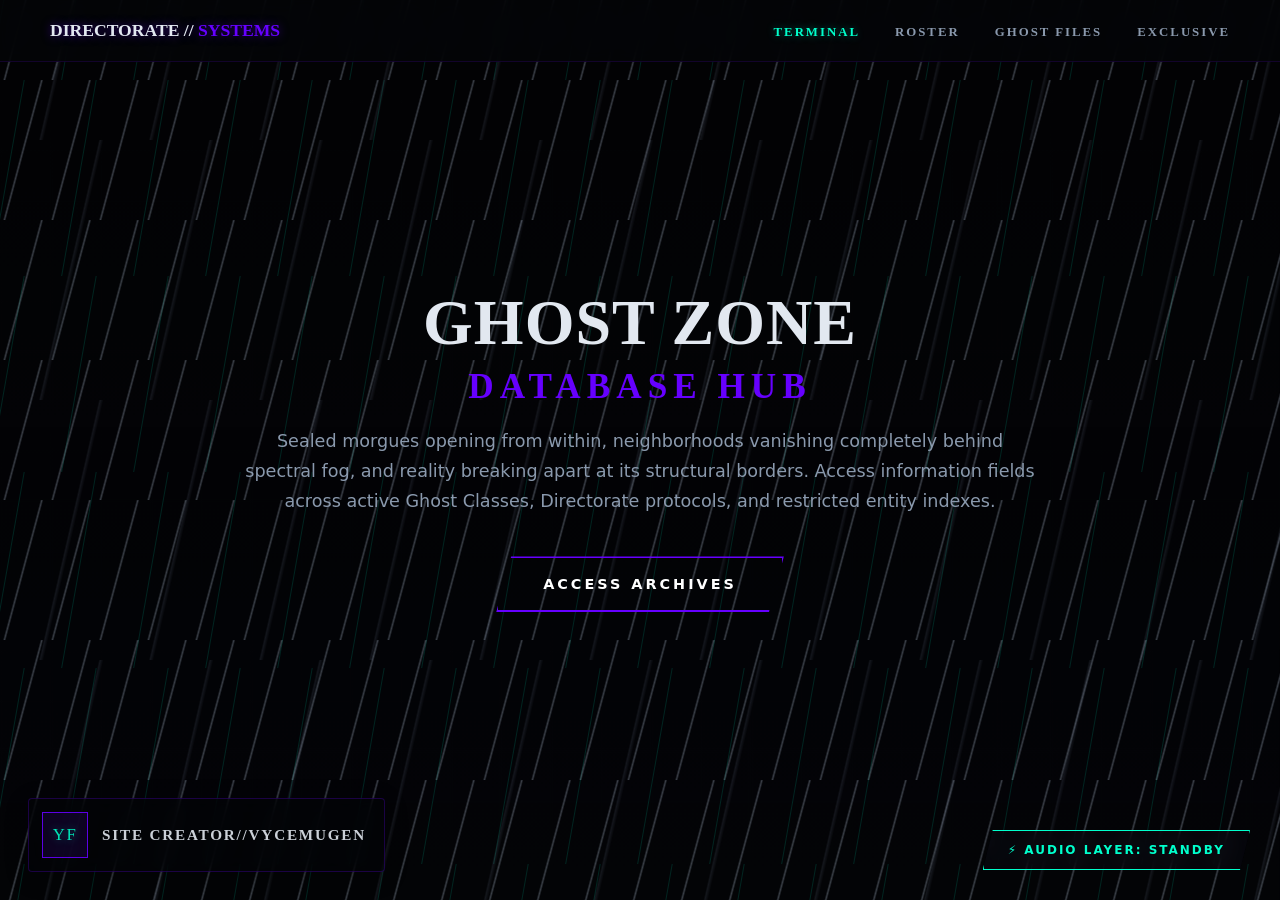
==== index.html @ 3993fb7e "Add files via upload" ====
<!DOCTYPE html>
<html lang="en">
<head>
    <meta charset="UTF-8">
    <meta name="viewport" content="width=device-width, initial-scale=1.0">
    <title>The Last Lantern Archives</title>
    <link rel="stylesheet" href="css/style.css?v=20260905-creator-watermark-large">
    <style>
        /* Navigation fallback: hash links still work if JavaScript is limited. */
        .spa-view:target {
            display: block !important;
        }

        body:has(.spa-view:target) #landing-view.active-view:not(:target) {
            display: none !important;
        }
    </style>
</head>
<body>

    <!-- Persistent Global Navigation Header Bar -->
    <header class="global-header">
        <div class="system-title">DIRECTORATE // <span>SYSTEMS</span></div>
        <nav class="nav-links">
            <a href="#landing-view" class="nav-tab active" data-view="landing-view" aria-controls="landing-view" aria-current="page">TERMINAL</a>
            <a href="#factions-view" class="nav-tab" data-view="factions-view" aria-controls="factions-view">ROSTER</a>
            <a href="#classified-view" class="nav-tab" data-view="classified-view" aria-controls="classified-view">GHOST FILES</a>
            <a href="#exclusive-view" class="nav-tab" data-view="exclusive-view" aria-controls="exclusive-view">EXCLUSIVE</a>
        </nav>
    </header>

    <!-- HTML5 Audio Engine & Custom Toggle Controller Placements -->
    <div class="audio-interface">
        <audio id="ghost-music" src="assets/music/theme.mp3" loop></audio>
        <button type="button" class="horror-audio-btn" id="music-toggle">⚡ AUDIO LAYER: STANDBY</button>
    </div>

    <!-- Persistent creator watermark -->
    <a class="creator-watermark" href="https://ooc.ai/profile/sQa3v6h1UG-GGENI3ZAfXYVlVGC0P-_?profileTab=work" target="_blank" rel="noopener noreferrer" aria-label="Visit the creator's OOC profile">
        <span class="creator-watermark-mark" aria-hidden="true">YF</span>
        <span class="creator-watermark-copy">
            <strong>SITE CREATOR//VYCEMUGEN</strong>
        </span>
    </a>

    <!-- ========================================================= -->
    <!-- SUBPAGE CONTAINER HUB                                     -->
    <!-- ========================================================= -->
    
    <!-- VIEW 1: ATMOSPHERIC RAIN LANDING HUD -->
    <main id="landing-view" class="spa-view active-view">
        <section class="landing-hero">
            
            <!-- Floating Fluid Particle Grid Simulation -->
            <div class="rain-matrix" aria-hidden="true"></div>
            
            <!-- City picture base backplate (image path is defined in css/style.css) -->
            <div class="city-backdrop" aria-hidden="true"></div>

            <!-- Content Presentation Grid Block -->
            <div class="hero-content slide-in-element">
                <h1 class="hero-title">GHOST ZONE<span>DATABASE HUB</span></h1>
                <p class="hero-description">
                    Sealed morgues opening from within, neighborhoods vanishing completely behind spectral fog, and reality breaking apart at its structural borders. Access information fields across active Ghost Classes, Directorate protocols, and restricted entity indexes.
                </p>
                <a href="#factions-view" class="terminal-btn" data-view="factions-view">ACCESS ARCHIVES</a>
            </div>

        </section>
    </main>
 
    <!-- ========================================================= -->
    <!-- VIEW 2: PERSONNEL & FACTIONS DATABASE                     -->
    <!-- ========================================================= -->
    <main id="factions-view" class="spa-view">
        <div class="content-wrapper slide-in-element">
            
            <h2 style="color: var(--accent-yang); margin-bottom: 10px;">DIRECTORATE CODES</h2>
            <p style="color: var(--text-muted); margin-bottom: 40px; font-size: 0.95rem;">
                Review registered alignment files, deployment status, and energy matrices across active fields.
            </p>

            <!-- FACTION SECTION 1: THE LAST LANTERN DIRECTORATE -->
            <div class="faction-accordion">
                <input type="checkbox" id="fac-lantern" class="faction-toggle" checked>
                <label for="fac-lantern" class="faction-trigger">THE LAST LANTERN DIRECTORATE</label>
                <div class="faction-drawer">
                    <div class="drawer-padding">

                        <!-- CHARACTER 1: AURELIA SANARA -->
                        <div class="dossier-dashboard interactive-target">
                            <!-- Left Section -->
                            <div class="panel-left">
                                <h3 class="dossier-name">AURELIA SANARA</h3>
                                <p style="margin-top:-10px; margin-bottom:12px; color:var(--text-muted); font-size:0.85rem; letter-spacing:2px;">アウレリア・サナラ</p>
                                <span class="commander-rank">Peerless Ghost Commander</span>
                                <p style="margin-top:15px; font-size:0.9rem; color:var(--accent-alert);"><strong>Role:</strong> Director, Peerless Commander</p>
                                <p style="margin-top:10px; font-size:0.9rem; color:var(--text-muted);">Composed. Protective. Uncompromising.</p>
                                <p style="margin-top:15px; font-size:0.85rem; font-style:italic; color:var(--text-muted);">"When the last bell rings, the night will finally end."</p>
                            </div>

                            <!-- Center Section -->
                            <div class="panel-center">
                                <div class="dossier-quote">"The last lantern will never fall. Not while I still stand."</div>
                                <img src="assets/characters/Last Lantern Directorate/aurelia.png" alt="Aurelia Sanara" class="commander-img dossier-image" loading="lazy" decoding="async">
                                <div class="bio-specs-grid">
                                    <p><strong>Age:</strong> 32</p>
                                    <p><strong>Height:</strong> 5' 8"</p>
                                    <p><strong>Affiliation:</strong> Last Lantern Directorate</p>
                                    <p><strong>Class:</strong> Peerless Ghost Commander</p>
                                    <p><strong>Role:</strong> Director, Peerless Commander</p>
                                    <p><strong>Ghost Slots:</strong> 2 + 1 Mythic</p>
                                    <p style="grid-column: 1/-1;"><strong>Weapon:</strong> S-Rank Yin Tool &mdash; Dawn Verdict</p>
                                    <p style="grid-column: 1/-1;"><strong>Ghosts:</strong> Saint of the Last Bell &mdash; Peerless Ghost; Ashwing Seraph &mdash; Supreme Ghost.</p>
                                    <p style="grid-column: 1/-1;"><strong>Notes:</strong> Director of the Last Lantern Directorate. She seeks to seal the largest Nether breach permanently. Her decisions are final, her loyalty absolute, and her will unbreakable.</p>
                                </div>
                            </div>

                            <!-- Right Section -->
                            <div class="panel-right">
                                <div class="lore-log-item"><strong>The Eyes</strong>"Eyes that have witnessed countless fallen worlds. Her resolve never wavers."</div>
                                <div class="lore-log-item"><strong>The Emblem</strong>"The emblem of the Last Lantern. A promise of light in the face of darkness."</div>
                                <div class="lore-log-item"><strong>Dawn Verdict</strong>"S-Rank Yin Tool. Spears the veil between life and oblivion."</div>
                                <div class="lore-log-item"><strong>The Last Bell</strong>"Saint of the Last Bell. Peerless Ghost. The final toll of judgment."</div>
                                <div class="lore-log-item"><strong>The Seraph</strong>"Ashwing Seraph. Supreme Ghost. Wings of ash, feathers of fire, messenger of retribution."</div>
                                <div class="lore-log-item"><strong>The Director</strong>"Composed. Protective. Uncompromising. She will seal the night."</div>
                            </div>

                            <!-- Bottom Section -->
                            <div class="panel-bottom">
                                <span class="motto-purple">"Seal the night. Save tomorrow."</span>
                            </div>
                        </div> <!-- End of Aurelia Sanara's Dossier Container -->

                        <!-- CHARACTER 2: KYLO RENN -->
                        <div class="dossier-dashboard interactive-target">
                            <!-- Left Section -->
                            <div class="panel-left">
                                <h3 class="dossier-name">KYLO RENN</h3>
                                <p style="margin-top:-10px; margin-bottom:12px; color:var(--text-muted); font-size:0.85rem; letter-spacing:2px;">カイロ・レン</p>
                                <span class="commander-rank">Supreme Ghost Commander</span>
                                <p style="margin-top:15px; font-size:0.9rem; color:var(--accent-alert);"><strong>Role:</strong> Captain, First Response Division</p>
                                <p style="margin-top:10px; font-size:0.9rem; color:var(--text-muted);">Tactical. Fearless. Fiercely protective.</p>
                                <p style="margin-top:15px; font-size:0.85rem; font-style:italic; color:var(--text-muted);">"We don't wait for help. We are help."</p>
                            </div>

                            <!-- Center Section -->
                            <div class="panel-center">
                                <div class="dossier-quote">"Don't die before I get to borrow your potential."</div>
                                <img src="assets/characters/Last Lantern Directorate/Kylo.png" alt="Kylo Renn" class="commander-img dossier-image" loading="lazy" decoding="async">
                                <div class="bio-specs-grid">
                                    <p><strong>Age:</strong> 26</p>
                                    <p><strong>Height:</strong> 6' 1"</p>
                                    <p><strong>Affiliation:</strong> The Directorate</p>
                                    <p><strong>Class:</strong> Supreme Ghost Commander</p>
                                    <p><strong>Role:</strong> Captain, First Response Division</p>
                                    <p><strong>Ghost Slots:</strong> 2 + 1 Mythic</p>
                                    <p style="grid-column: 1/-1;"><strong>Weapon:</strong> Dual Ghost Blades &mdash; Rennmark</p>
                                    <p style="grid-column: 1/-1;"><strong>Ghosts:</strong> Gravehound Fenrir &mdash; Supreme Ghost; Lantern Wisp &mdash; Mythic Ghost.</p>
                                    <p style="grid-column: 1/-1;"><strong>Notes:</strong> Takes the most dangerous contracts without hesitation. He values team above rank, builds trust through action, and will cover a retreat without a second thought. He expects growth in return.</p>
                                </div>
                            </div>

                            <!-- Right Section -->
                            <div class="panel-right">
                                <div class="lore-log-item"><strong>The Eyes</strong>"Eyes that see what others don't. Always three moves ahead."</div>
                                <div class="lore-log-item"><strong>First Response</strong>"We go in when others can't."</div>
                                <div class="lore-log-item"><strong>Fenrir</strong>"Gravehound Fenrir. A legendary ally, bound by respect, not chains."</div>
                                <div class="lore-log-item"><strong>The Wisp</strong>"Lantern Wisp guides the team through death and darkness and keeps them from getting lost."</div>
                                <div class="lore-log-item"><strong>Rennmark</strong>"Blades for those who threaten his team."</div>
                                <div class="lore-log-item"><strong>The Captain</strong>"Smart mouth. Sharper instincts. Deadly combination."</div>
                            </div>

                            <!-- Bottom Section -->
                            <div class="panel-bottom">
                                <span class="motto-purple">"Fight hard. Protect harder."</span>
                            </div>
                        </div> <!-- End of Kylo Renn's Dossier Container -->

                        <!-- CHARACTER 3: MINAYAMORI ITARI -->
                        <div class="dossier-dashboard interactive-target">
                            <!-- Left Section -->
                            <div class="panel-left">
                                <h3 class="dossier-name">MINAYAMORI ITARI</h3>
                                <p style="margin-top:-10px; margin-bottom:12px; color:var(--text-muted); font-size:0.85rem; letter-spacing:2px;">皆夜守 イタリ</p>
                                <span class="commander-rank">Diamond Ghost Commander</span>
                                <p style="margin-top:15px; font-size:0.9rem; color:var(--accent-alert);"><strong>Role:</strong> Young Prodigy, Strategic Asset</p>
                                <p style="margin-top:10px; font-size:0.9rem; color:var(--text-muted);">Ambitious. Compassionate. Precise.</p>
                                <p style="margin-top:15px; font-size:0.85rem; font-style:italic; color:var(--text-muted);">"She won't lose. But she won't let you die either."</p>
                            </div>

                            <!-- Center Section -->
                            <div class="panel-center">
                                <div class="dossier-quote">"I don't need your recognition. I'll earn it&mdash;then surpass it."</div>
                                <img src="assets/characters/Last Lantern Directorate/Itari.png" alt="Minayamori Itari" class="commander-img dossier-image" loading="lazy" decoding="async">
                                <div class="bio-specs-grid">
                                    <p><strong>Age:</strong> 18</p>
                                    <p><strong>Height:</strong> 5' 5"</p>
                                    <p><strong>Affiliation:</strong> The Directorate</p>
                                    <p><strong>Class:</strong> Diamond Ghost Commander</p>
                                    <p><strong>Role:</strong> Young Prodigy, Strategic Asset</p>
                                    <p><strong>Ghost Slots:</strong> 1</p>
                                    <p><strong>Weapon:</strong> Rapier &mdash; Mirror Edge</p>
                                    <p><strong>Ghost:</strong> Mirror Widow &mdash; Diamond Ghost</p>
                                    <p style="grid-column: 1/-1;"><strong>Notes:</strong> Extremely skilled for her age and naturally gifted in strategy and Ghost command. She sees you as a rival, but will not abandon you when it truly matters.</p>
                                </div>
                            </div>

                            <!-- Right Section -->
                            <div class="panel-right">
                                <div class="lore-log-item"><strong>The Eyes</strong>"Eyes that analyze. Heart that understands."</div>
                                <div class="lore-log-item"><strong>The Insignia</strong>"Directorate insignia. A symbol of her place and promise."</div>
                                <div class="lore-log-item"><strong>The Rank</strong>"Earned, not given. She made them take notice."</div>
                                <div class="lore-log-item"><strong>The Mirror</strong>"The mirror doesn't lie. It shows everything&mdash;including herself."</div>
                                <div class="lore-log-item"><strong>Mirror Edge</strong>"Elegance in every move. Precision in every strike. Victory above all."</div>
                                <div class="lore-log-item"><strong>Mirror Widow</strong>"Reflection that devours. Beauty that doesn't forgive."</div>
                            </div>

                            <!-- Bottom Section -->
                            <div class="panel-bottom">
                                <span class="motto-purple">"Rivals make us stronger."</span>
                            </div>
                        </div> <!-- End of Minayamori Itari's Dossier Container -->

                    </div>
                </div>
            </div>

            <!-- FACTION SECTION 2: THE HOLLOW THRONE -->
            <div class="faction-accordion">
                <input type="checkbox" id="fac-throne" class="faction-toggle">
                <label for="fac-throne" class="faction-trigger">THE HOLLOW THRONE</label>
                <div class="faction-drawer">
                    <div class="drawer-padding">
                        
                        <!-- CHARACTER 1: DOCTOR MIREDA ORRIN -->
                        <div class="dossier-dashboard interactive-target">
                            <!-- Left Section -->
                            <div class="panel-left">
                                <h3 class="dossier-name">DOCTOR MIREDA ORRIN</h3>
                                <span class="commander-rank">Mythic Ghost Commander</span>
                                <p style="margin-top:15px; font-size:0.9rem; color:var(--accent-alert);"><strong>Role:</strong> Director of Experiments</p>
                                <p style="margin-top:10px; font-size:0.9rem; color:var(--text-muted);">Brilliant, Obsessive, Completely without empathy.</p>
                                <div style="margin-top:20px; font-size:0.8rem; color:var(--text-muted); font-style:italic;">
                                    *Sitting at her desk, looking over blueprints and files with surgical tools nearby.*
                                </div>
                            </div>
                            <!-- Center Section -->
                            <div class="panel-center">
                                <div class="dossier-quote">"Souls are flawed by nature. I merely improve the design."</div>
                                <img src="assets/characters/The Hollow Throne/Orrin.png" alt="Doctor Mireda Orrin" class="commander-img dossier-image" loading="lazy" decoding="async">
                                <div class="bio-specs-grid">
                                    <p><strong>Age:</strong> 29</p>
                                    <p><strong>Height:</strong> 5' 7"</p>
                                    <p><strong>Weapon:</strong> Surgical Instruments</p>
                                    <p><strong>Class:</strong> Mythic Ghost Suture Saint</p>
                                    <p style="grid-column: 1/-1;"><strong>Notes:</strong> Experiments on human souls to manufacture additional ghost slots.</p>
                                </div>
                            </div>
                            <!-- Right Section -->
                            <div class="panel-right">
                                <div class="lore-log-item"><strong>The Eyes</strong>"Eyes that dissect and understand everything." (Wire-rimmed glasses detail)</div>
                                <div class="lore-log-item"><strong>The Mind</strong>"Genius hidden behind cold clarity." (High neck constraints, dark hair strands)</div>
                                <div class="lore-log-item"><strong>The Badge</strong>"Authority earned through results, not mercy." (ID: DIRECTOR M. ORRIN)</div>
                                <div class="lore-log-item"><strong>The Hands</strong>"Every cut, every stitch, a step closer to perfection." (Tactical surgical gloves, syringe)</div>
                                <div class="lore-log-item"><strong>The Material</strong>"Human souls are her material. Ghost slots are her creation." (Purple fluid vials)</div>
                            </div>
                            <!-- Bottom Section -->
                            <div class="panel-bottom">
                                <span class="motto-purple">"Perfection has no heart."</span>
                            </div>
                        </div>

                        <!-- CHARACTER 2: MISS BLACKOUT MONDAY -->
                        <div class="dossier-dashboard interactive-target">
                            <!-- Left Section -->
                            <div class="panel-left">
                                <h3 class="dossier-name">MISS BLACKOUT MONDAY</h3>
                                <span class="commander-rank">Supreme Ghost Commander</span>
                                <p style="margin-top:15px; font-size:0.9rem; color:var(--accent-alert);"><strong>Role:</strong> Recruitment & Assassination Leader</p>
                                <p style="margin-top:10px; font-size:0.9rem; color:var(--text-muted);">Elegant, Possessive, Manipulative.</p>
                                <p style="margin-top:15px; font-size:0.85rem; font-style:italic; color:var(--text-muted);">"She doesn't kill talent. She owns it."</p>
                            </div>
                            <!-- Center Section -->
                            <div class="panel-center">
                                <div class="dossier-quote">"I don't destroy stars. I turn them into my constellation."</div>
                                <img src="assets/characters/The Hollow Throne/Monday.png" alt="Miss Blackout Monday" class="commander-img dossier-image" loading="lazy" decoding="async">
                                <div class="bio-specs-grid">
                                    <p><strong>Age:</strong> 27</p>
                                    <p><strong>Height:</strong> 5' 8"</p>
                                    <p><strong>Weapon:</strong> Silk Wire & Poison Needles</p>
                                    <p><strong>Class:</strong> Supreme Ghost Drowned Bride</p>
                                    <p style="grid-column: 1/-1;"><strong>Methods:</strong> She doesn't kill the promising. She breaks them beautifully and builds their loyalty from the pieces.</p>
                                </div>
                            </div>
                            <!-- Right Section -->
                            <div class="panel-right">
                                <div class="lore-log-item"><strong>The Eyes</strong>"Eyes that see potential and weakness alike." (Violet eyes, dark hair crystals)</div>
                                <div class="lore-log-item"><strong>The Voice</strong>"Sweet words coated in silk and daggers." (Lips and jawline focus)</div>
                                <div class="lore-log-item"><strong>The Allure</strong>"Beauty used as a weapon. Loyalty won as a prison." (Detailed dress bodice)</div>
                                <div class="lore-log-item"><strong>The Jewelry</strong>"Chains aren't for restraint. They're for reminders." (Back crystalline chains)</div>
                                <div class="lore-log-item"><strong>The Toxins</strong>"Poison can kill bodies. Devotion can kill freedom." (Gloved hand with tools)</div>
                            </div>
                            <!-- Bottom Section -->
                            <div class="panel-bottom">
                                <span class="motto-purple">"You belong to me now."</span>
                            </div>
                        </div> <!-- End of Miss Blackout Monday's Dossier Container -->

                        <!-- CHARACTER 3: ATARAMUFUJI -->
                        <div class="dossier-dashboard interactive-target">
                            <!-- Left Section -->
                            <div class="panel-left">
                                <h3 class="dossier-name">ATARAMUFUJI</h3>
                                <p style="margin-top:-10px; margin-bottom:12px; color:var(--text-muted); font-size:0.85rem; letter-spacing:2px;">アタラムフジ</p>
                                <span class="commander-rank">Peerless Ghost Commander</span>
                                <p style="margin-top:15px; font-size:0.9rem; color:var(--accent-alert);"><strong>Role:</strong> Founder & Supreme Leader</p>
                                <p style="margin-top:10px; font-size:0.9rem; color:var(--text-muted);">Patient, Charismatic, Merciless.</p>
                                <p style="margin-top:15px; font-size:0.85rem; font-style:italic; color:var(--text-muted);">"I do not lead because I must. I lead because I am beyond needing permission."</p>
                            </div>
                            <!-- Center Section -->
                            <div class="panel-center">
                                <div class="dossier-quote">"Humanity is a flawed draft. I will be the final editor."</div>
                                <img src="assets/characters/The Hollow Throne/Ataramufuji.png" alt="Ataramufuji" class="commander-img dossier-image" loading="lazy" decoding="async">
                                <div class="bio-specs-grid">
                                    <p><strong>Age:</strong> 35</p>
                                    <p><strong>Height:</strong> 6' 2"</p>
                                    <p><strong>Affiliation:</strong> The Hollow Throne</p>
                                    <p><strong>Class:</strong> Peerless Ghost Commander</p>
                                    <p><strong>Role:</strong> Founder and Supreme Leader</p>
                                    <p><strong>Weapon:</strong> Throne Seal &amp; Ghost Scepter</p>
                                    <p style="grid-column: 1/-1;"><strong>Ghosts:</strong> Empty Emperor &mdash; Peerless Ghost; Procession of the Headless &mdash; Supreme Ghost.</p>
                                    <p style="grid-column: 1/-1;"><strong>Notes:</strong> Founder of the Hollow Throne. Builder of an empire where the weak are rewritten or erased. Compassion, in his eyes, only prevents humanity from evolving.</p>
                                </div>
                            </div>
                            <!-- Right Section -->
                            <div class="panel-right">
                                <div class="lore-log-item"><strong>The Gaze</strong>"Eyes that look through illusions and judge reality."</div>
                                <div class="lore-log-item"><strong>The Smile</strong>"A smile that offers hope before taking everything."</div>
                                <div class="lore-log-item"><strong>The Aura</strong>"Power wrapped in culture. Control disguised as philosophy."</div>
                                <div class="lore-log-item"><strong>The Dominion</strong>"The Hollow Throne is not a nation. It is his will made flesh."</div>
                                <div class="lore-log-item"><strong>The Ultimatum</strong>"He offers evolution. Those who refuse become examples."</div>
                            </div>
                            <!-- Bottom Section -->
                            <div class="panel-bottom">
                                <span class="motto-purple">"Evolve. Or be erased."</span>
                            </div>
                        </div> <!-- End of Ataramufuji's Dossier Container -->

                    </div> <!-- End of drawer-padding -->
                </div> <!-- End of faction-drawer -->
            </div> <!-- End of faction-accordion -->

            <!-- FACTION SECTION 3: THE STAR FAMILY -->
            <div class="faction-accordion">
                <input type="checkbox" id="fac-starfamily" class="faction-toggle">
                <label for="fac-starfamily" class="faction-trigger">THE STAR FAMILY</label>
                <div class="faction-drawer">
                    <div class="drawer-padding">

                        <!-- CHARACTER 1: NAJI STAR -->
                        <div class="dossier-dashboard interactive-target">
                            <!-- Left Section -->
                            <div class="panel-left">
                                <h3 class="dossier-name">NAJI STAR</h3>
                                <p style="margin-top:-10px; margin-bottom:12px; color:var(--text-muted); font-size:0.85rem; letter-spacing:2px;">ナジ・スター</p>
                                <span class="commander-rank">Supreme Ghost Master</span>
                                <p style="margin-top:15px; font-size:0.9rem; color:var(--accent-alert);"><strong>Role:</strong> Star Family Head</p>
                                <p style="margin-top:10px; font-size:0.9rem; color:var(--text-muted);">Strategist, Leader, Husband.</p>
                                <p style="margin-top:15px; font-size:0.85rem; font-style:italic; color:var(--text-muted);">"A king who never bends."</p>
                            </div>

                            <!-- Center Section -->
                            <div class="panel-center">
                                <div class="dossier-quote">"I protect what is mine. Everything else is negotiable."</div>
                                <img src="assets/characters/Star Family/Naji.png" alt="Naji Star" class="commander-img dossier-image" loading="lazy" decoding="async">
                                <div class="bio-specs-grid">
                                    <p><strong>Age:</strong> 32</p>
                                    <p><strong>Height:</strong> 6' 2"</p>
                                    <p><strong>Affiliation:</strong> Star Family</p>
                                    <p><strong>Class:</strong> Supreme Ghost Master</p>
                                    <p><strong>Role:</strong> Family Head</p>
                                    <p><strong>Ghost Slots:</strong> 7</p>
                                    <p><strong>Yin Energy:</strong> Extremely High</p>
                                    <p><strong>Weapons:</strong> Custom Pistol &amp; Ceremonial Dagger</p>
                                    <p style="grid-column: 1/-1;"><strong>Notes:</strong> Head of the Star Family and husband of Elmira Star. Loyalty is earned. Betrayal is erased. Power is taken, never given. Those he accepts live in luxury; those he rejects disappear without a trace.</p>
                                </div>
                            </div>

                            <!-- Right Section -->
                            <div class="panel-right">
                                <div class="lore-log-item"><strong>The Eyes</strong>"Sharp eyes that see every move. Nothing escapes him."</div>
                                <div class="lore-log-item"><strong>The Crest</strong>"Gold chain. Family crest. A symbol of blood and authority."</div>
                                <div class="lore-log-item"><strong>The Rings</strong>"Every finger wears wealth. Every movement holds weight."</div>
                                <div class="lore-log-item"><strong>The Pistol</strong>"Custom-built for when words are no longer enough."</div>
                                <div class="lore-log-item"><strong>The Dagger</strong>"Ceremonial steel used in blood oaths and family rituals."</div>
                                <div class="lore-log-item"><strong>The Legacy</strong>"Loyalty. Honor. Legacy. The Star Family endures."</div>
                            </div>

                            <!-- Bottom Section -->
                            <div class="panel-bottom">
                                <span class="motto-purple">"Protect. Provide. Punish. For my Star."</span>
                            </div>
                        </div> <!-- End of Naji Star's Dossier Container -->

                        <!-- CHARACTER 2: ELMIRA STAR -->
                        <div class="dossier-dashboard interactive-target">
                            <!-- Left Section -->
                            <div class="panel-left">
                                <h3 class="dossier-name">ELMIRA STAR</h3>
                                <p style="margin-top:-10px; margin-bottom:12px; color:var(--text-muted); font-size:0.85rem; letter-spacing:2px;">エルミラ・スター</p>
                                <span class="commander-rank">Supreme Peerless King Ghost Commander</span>
                                <p style="margin-top:15px; font-size:0.9rem; color:var(--accent-alert);"><strong>Role:</strong> Independent Supreme Peerless King Ghost Commander</p>
                                <p style="margin-top:10px; font-size:0.9rem; color:var(--text-muted);">Amoral. Sadistic. Dominant. Unpredictable.</p>
                                <p style="margin-top:15px; font-size:0.85rem; font-style:italic; color:var(--text-muted);">"Suffering is the purest form of beauty."</p>
                            </div>

                            <!-- Center Section -->
                            <div class="panel-center">
                                <div class="dossier-quote">"I don't need a reason to destroy. Watching you break is enough."</div>
                                <img src="assets/characters/Star Family/Elmira.png" alt="Elmira Star" class="commander-img dossier-image" loading="lazy" decoding="async">
                                <div class="bio-specs-grid">
                                    <p><strong>Age:</strong> ???</p>
                                    <p><strong>Height:</strong> 5' 7"</p>
                                    <p><strong>Affiliation:</strong> None</p>
                                    <p><strong>Class:</strong> Supreme Peerless King Ghost Commander</p>
                                    <p><strong>Ghost Slots:</strong> 7</p>
                                    <p><strong>Highest Rank:</strong> At least one Peerless King Ghost</p>
                                    <p style="grid-column: 1/-1;"><strong>Notes:</strong> Independent, unbound, and beholden to no faction. Elmira cooperates only when it serves her interests and treats nearly everything as entertainment. The sole person she values is her husband, Naji Star.</p>
                                </div>
                            </div>

                            <!-- Right Section -->
                            <div class="panel-right">
                                <div class="lore-log-item"><strong>The Eyes</strong>"Eyes that enjoy the sound of screams."</div>
                                <div class="lore-log-item"><strong>The Touch</strong>"Her touch is both a blessing and a curse."</div>
                                <div class="lore-log-item"><strong>The Voice</strong>"Sweet words dripping with poison."</div>
                                <div class="lore-log-item"><strong>The Marks</strong>"Tribal marks. Scars she earned with her own hands."</div>
                                <div class="lore-log-item"><strong>The Power</strong>"She answers to no faction. She is a faction."</div>
                                <div class="lore-log-item"><strong>The Star</strong>"Her loyalty has a name. Her love has a name: Naji Star."</div>
                            </div>

                            <!-- Bottom Section -->
                            <div class="panel-bottom">
                                <span class="motto-purple">"Bow. Beg. Break."</span>
                            </div>
                        </div> <!-- End of Elmira Star's Dossier Container -->

                    </div>
                </div>
            </div>

            <!-- FACTION SECTION 4: INDEPENDENT & UNALIGNED -->
            <div class="faction-accordion">
                <input type="checkbox" id="fac-independent" class="faction-toggle">
                <label for="fac-independent" class="faction-trigger">INDEPENDENT COMMANDERS</label>
                <div class="faction-drawer">
                    <div class="drawer-padding">

                        <!-- CHARACTER 1: VYCE -->
                        <div class="dossier-dashboard interactive-target">
                            <!-- Left Section -->
                            <div class="panel-left">
                                <h3 class="dossier-name">VYCE</h3>
                                <span class="commander-rank">Diamond Ghost Commander</span>
                                <p style="margin-top:15px; font-size:0.9rem; color:var(--accent-alert);"><strong>Role:</strong> Independent Operative</p>
                                <p style="margin-top:10px; font-size:0.9rem; color:var(--text-muted);">Reserved. Observant. Neutral Good.</p>
                                <p style="margin-top:15px; font-size:0.85rem; font-style:italic; color:var(--text-muted);">"Unfortunately, things are always dangerous."</p>
                            </div>

                            <!-- Center Section -->
                            <div class="panel-center">
                                <div class="dossier-quote">"Quiet doesn't mean cold. I start joking when things get dangerous."</div>
                                <img src="assets/characters/Independent/Vyce.png" alt="Vyce" class="commander-img dossier-image" loading="lazy" decoding="async">
                                <div class="bio-specs-grid">
                                    <p><strong>Age:</strong> 26</p>
                                    <p><strong>Height:</strong> 6' 7"</p>
                                    <p><strong>Affiliation:</strong> Independent</p>
                                    <p><strong>Class:</strong> Diamond Ghost Commander</p>
                                    <p><strong>Morality:</strong> Neutral Good</p>
                                    <p><strong>Ghost Slots:</strong> 2 / 2</p>
                                    <p style="grid-column: 1/-1;"><strong>Contracted Ghosts:</strong> Wayhound &mdash; Diamond Ghost; Murmur &mdash; Golden Ghost.</p>
                                    <p style="grid-column: 1/-1;"><strong>Relationships:</strong> No existing ties to the known commanders.</p>
                                    <p style="grid-column: 1/-1;"><strong>Notes:</strong> Reserved when meeting others, but quippy once comfortable or in combat. He helps people without seeking authority or praise and uses humor to remain calm under pressure.</p>
                                </div>
                            </div>

                            <!-- Right Section -->
                            <div class="panel-right">
                                <div class="lore-log-item"><strong>The Eyes</strong>"Bright eyes. Reserved mind. Always observing."</div>
                                <div class="lore-log-item"><strong>The Hearing</strong>"Hears everything. Learns everything."</div>
                                <div class="lore-log-item"><strong>The Patterns</strong>"Geometry of control. Patterns over chaos."</div>
                                <div class="lore-log-item"><strong>The Edge</strong>"Tactical edge. Built for any mission."</div>
                                <div class="lore-log-item"><strong>The Kit</strong>"Utility first. Always prepared."</div>
                                <div class="lore-log-item"><strong>Wayhound</strong>"The Neon Stray. Pursuit. Mobility. Protection. Rescue."</div>
                                <div class="lore-log-item"><strong>Murmur</strong>"The Static Jester. Deception. Sound Control. Disruption."</div>
                            </div>

                            <!-- Bottom Section -->
                            <div class="panel-bottom">
                                <span class="motto-purple">"Find the way. Break the silence."</span>
                            </div>
                        </div> <!-- End of Vyce's Dossier Container -->

                    </div>
                </div>
            </div>

        </div>
    </main>

    <!-- ========================================================= -->
    <!-- VIEW 3: GHOST FILES BY FACTION AND COMMANDER              -->
    <!-- ========================================================= -->
    <main id="classified-view" class="spa-view">
        <div class="content-wrapper slide-in-element">
            <h2 style="color: #a64dff; margin-bottom: 10px; text-shadow: 0 0 10px #a64dff;">GHOST FILES</h2>
            <p style="color: var(--text-muted); margin-bottom: 30px; font-size: 0.95rem;">
                Select a faction, open a commander's contract folder, and review the registered spectral entities bound to them.
            </p>

            <!-- GHOST FACTION FOLDER: THE LAST LANTERN DIRECTORATE -->
            <div class="faction-accordion">
                <input type="checkbox" id="ghost-faction-last-lantern" class="faction-toggle" checked>
                <label for="ghost-faction-last-lantern" class="faction-trigger">THE LAST LANTERN DIRECTORATE // 5 FILES</label>
                <div class="faction-drawer">
                    <div class="drawer-padding">
                    <!-- CHARACTER FOLDER: Aurelia Sanara -->
                    <div class="faction-accordion">
                        <input type="checkbox" id="ghost-character-aurelia-sanara" class="faction-toggle" checked>
                        <label for="ghost-character-aurelia-sanara" class="faction-trigger">AURELIA SANARA // 2 GHOST FILES</label>
                        <div class="faction-drawer">
                            <div class="drawer-padding">
                        <!-- GHOST 5: Saint of the Last Bell -->
                        <div class="dossier-dashboard interactive-target">
                            <!-- Left Section -->
                            <div class="panel-left">
                                <h3 class="dossier-name">SAINT OF THE LAST BELL</h3>
                                <p style="margin-top:-10px; margin-bottom:12px; color:var(--text-muted); font-size:0.85rem; letter-spacing:2px;">最後の鐘の聖人</p>
                                <span class="commander-rank">Peerless Ghost</span>
                                <p style="margin-top:15px; font-size:0.9rem; color:var(--accent-alert);"><strong>Bound To:</strong> Aurelia Sanara</p>
                                <p style="margin-top:10px; font-size:0.9rem; color:var(--text-muted);"><strong>Form:</strong> Sacred Funerary Guardian</p>
                                <p style="margin-top:15px; font-size:0.85rem; font-style:italic; color:var(--text-muted);">Salvation • Sealing • Purification • Final Rest</p>
                            </div>

                            <!-- Center Section -->
                            <div class="panel-center">
                                <div class="dossier-quote">“The end is silence. The cure is rest.”</div>
                                <img src="assets/ghosts/Aurelia/Saint.png" alt="Saint of the Last Bell" class="commander-img dossier-image" loading="lazy" decoding="async">
                                <div class="bio-specs-grid">
                                    <p><strong>Rank:</strong> Peerless</p>
                                    <p><strong>Height:</strong> 4.6 meters, variable</p>
                                    <p><strong>Form:</strong> Sacred Funerary Guardian</p>
                                    <p><strong>Affiliation:</strong> Aurelia Sanara</p>
                                    
                                    <p style="grid-column: 1/-1;"><strong>Nature:</strong> Salvation • Sealing • Purification • Final Rest</p>
                                    <p style="grid-column: 1/-1;"><strong>Description:</strong> The Saint was once a human who spent their life saving as many as possible. Unable to save everyone, they died with regret and became a ghost. The bell behind their head holds the names of those they failed. Each ring is a prayer for forgiveness. Each toll is a promise of peace.</p>
                                    <p style="grid-column: 1/-1;"><strong>Core Concept:</strong> Salvation through sealing, purification, and returning souls to their rightful rest.</p>
                                    <p style="grid-column: 1/-1;"><strong>Talents:</strong> Empathic Resonance • Soul Anchoring • Binding Rites • Sacred Chanting • Energy Harmonization • Suffering Absorption • Domain Sanctification • Memory Preservation</p>
                                </div>
                            </div>

                            <!-- Right Section -->
                            <div class="panel-right">
                                <div class="lore-log-item"><strong>Field Note 01</strong>Eyes remain closed. The Saint sees endings beyond time. Eternal compassion, eternal regret.</div>
                                <div class="lore-log-item"><strong>Field Note 02</strong>A miniature sanctum rests within their body. Yin and Yang energy circulate through sacred vessels.</div>
                                <div class="lore-log-item"><strong>Field Note 03</strong>Four arms move freely. Chains and seals circle without binding. They guide, not constrain.</div>
                                <div class="lore-log-item"><strong>Field Note 04</strong>Aurelia’s contract seal marks its case. Within are instruments of life and ruin.</div>
                                <div class="lore-log-item"><strong>Field Note 05</strong>Alchemical instruments orbit perpetually. Each contains a different truth.</div>
                                <div class="lore-log-item"><strong>Field Note 06</strong>The bell bears countless names. Each ring is a prayer. Each toll, a promise.</div>
                            </div>

                            <!-- Bottom Section -->
                            <div class="panel-bottom">
                                <span class="motto-purple">SIGNATURE ABILITIES</span>
                                <div class="bio-specs-grid">
                                    <p style="grid-column: 1/-1;"><strong>Last Sanctuary:</strong> Creates a vast protected domain where allies are shielded from spiritual corruption and hostile influences.</p>
                                    <p style="grid-column: 1/-1;"><strong>Merciful Toll:</strong> Purifies curses, possession, and hostile Yin energy. Soothes wounds of body and soul.</p>
                                    <p style="grid-column: 1/-1;"><strong>Names of the Departed:</strong> Releases enslaved souls, restores their memories, and returns them to their proper path.</p>
                                    <p style="grid-column: 1/-1;"><strong>Seventh Toll:</strong> After seven consecutive bell strikes, a designated enemy is sealed within the bell. They cannot escape.</p>
                                    <p style="grid-column: 1/-1;"><strong>Peerless Law — All Things Must Rest:</strong> Prevents hostile ghosts inside its domain from regenerating or escaping through reincarnation. All hostility is quieted.</p>
                                </div>
                                <div class="lore-log-item" style="margin-bottom:0;">
                                    <strong>Archive Text</strong>Every soul has a name. Every name has a story. Every story deserves a final rest. I do not seek to take life. I seek to end suffering. The bell does not punish. It concludes.
                                </div>
                            </div>
                        </div> <!-- End of Saint of the Last Bell Dossier -->

                        <!-- GHOST 6: Ashwing Seraph -->
                        <div class="dossier-dashboard interactive-target">
                            <!-- Left Section -->
                            <div class="panel-left">
                                <h3 class="dossier-name">ASHWING SERAPH</h3>
                                <p style="margin-top:-10px; margin-bottom:12px; color:var(--text-muted); font-size:0.85rem; letter-spacing:2px;">アッシュウィング・セラフ</p>
                                <span class="commander-rank">Supreme Ghost</span>
                                <p style="margin-top:15px; font-size:0.9rem; color:var(--accent-alert);"><strong>Bound To:</strong> Aurelia Sanara</p>
                                <p style="margin-top:10px; font-size:0.9rem; color:var(--text-muted);"><strong>Form:</strong> Six-Winged Battle Angel</p>
                                <p style="margin-top:15px; font-size:0.85rem; font-style:italic; color:var(--text-muted);">Purifying Fire • Aerial Supremacy • Overwhelming Offense</p>
                            </div>

                            <!-- Center Section -->
                            <div class="panel-center">
                                <div class="dossier-quote">“The bell rings. The ash falls. Only ash remains. Only peace endures.”</div>
                                <img src="assets/ghosts/Aurelia/Ashwing.png" alt="Ashwing Seraph" class="commander-img dossier-image" loading="lazy" decoding="async">
                                <div class="bio-specs-grid">
                                    <p><strong>Rank:</strong> Supreme</p>
                                    <p><strong>Height:</strong> 2.4 meters, variable</p>
                                    <p><strong>Form:</strong> Six-Winged Battle Angel</p>
                                    <p><strong>Affiliation:</strong> Aurelia Sanara</p>
                                    
                                    <p style="grid-column: 1/-1;"><strong>Nature:</strong> Purifying Fire • Aerial Supremacy • Overwhelming Offense</p>
                                    <p style="grid-column: 1/-1;"><strong>Description:</strong> Ashwing Seraph is an androgynous angelic warrior adorned in white-and-gold armor scorched by eternal flame. Six wings grant total control of the skies. A crown of burning scripture represents the laws it enforces. Its spear delivers judgment. It exists to protect Aurelia and eradicate every threat before it can rise.</p>
                                    <p style="grid-column: 1/-1;"><strong>Core Concept:</strong> Purifying fire, aerial supremacy, and overwhelming offense.</p>
                                    <p style="grid-column: 1/-1;"><strong>Talents:</strong> Divine Combat Instinct • Celestial Strategy • Flame Manipulation • Aerial Dominance • Law of Retribution • Spiritual Perception • Command Presence • Martial Resolve</p>
                                </div>
                            </div>

                            <!-- Right Section -->
                            <div class="panel-right">
                                <div class="lore-log-item"><strong>Field Note 01</strong>Six fiery eyes hidden behind a golden visor. Nothing escapes its judgment.</div>
                                <div class="lore-log-item"><strong>Field Note 02</strong>Armor scorched by eternal flame. Purifying fire dwells within.</div>
                                <div class="lore-log-item"><strong>Field Note 03</strong>Six wings. Three for glory. Three for war. All for protection.</div>
                                <div class="lore-log-item"><strong>Field Note 04</strong>Burning bone wings. False feathers of fire. Destroy all who dare approach.</div>
                                <div class="lore-log-item"><strong>Field Note 05</strong>Scripture rotates eternally. Laws are written. Judgment is inevitable.</div>
                                <div class="lore-log-item"><strong>Field Note 06</strong>The spear is truth. It pierces lies, curses, and even the will to harm.</div>
                            </div>

                            <!-- Bottom Section -->
                            <div class="panel-bottom">
                                <span class="motto-purple">SIGNATURE ABILITIES</span>
                                <div class="bio-specs-grid">
                                    <p style="grid-column: 1/-1;"><strong>Ashen Descent:</strong> Falls from the sky like a burning meteor.</p>
                                    <p style="grid-column: 1/-1;"><strong>Six-Wing Bulwark:</strong> Wraps its six wings around allies to form a Supreme-Rank barrier that blocks and purifies all harm.</p>
                                    <p style="grid-column: 1/-1;"><strong>Cinder Judgment:</strong> Golden fire burns curses and hostile spiritual energy without harming innocent souls.</p>
                                    <p style="grid-column: 1/-1;"><strong>Heaven-Piercing Spear:</strong> Concentrates all six wings’ power into a single piercing strike that tears through any defense.</p>
                                    <p style="grid-column: 1/-1;"><strong>Supreme Domain — Field of Sacred Ash:</strong> Covers the battlefield in ash that strengthens allies, continuously burns hostile ghosts, and prevents them from regenerating or escaping.</p>
                                </div>
                                <div class="lore-log-item" style="margin-bottom:0;">
                                    <strong>Archive Text</strong>Pure flame. Absolute will. Zero mercy for threats. I do not weep for the fallen. I prepare for what must be eradicated. Better ash than forever in darkness. Glory to Aurelia. Protection through annihilation.
                                </div>
                            </div>
                        </div> <!-- End of Ashwing Seraph Dossier -->
                            </div>
                        </div>
                    </div>

                    <!-- CHARACTER FOLDER: Kylo Renn -->
                    <div class="faction-accordion">
                        <input type="checkbox" id="ghost-character-kylo-renn" class="faction-toggle">
                        <label for="ghost-character-kylo-renn" class="faction-trigger">KYLO RENN // 2 GHOST FILES</label>
                        <div class="faction-drawer">
                            <div class="drawer-padding">
                        <!-- GHOST 7: Gravehound Fenrir -->
                        <div class="dossier-dashboard interactive-target">
                            <!-- Left Section -->
                            <div class="panel-left">
                                <h3 class="dossier-name">GRAVEHOUND FENRIR</h3>
                                <p style="margin-top:-10px; margin-bottom:12px; color:var(--text-muted); font-size:0.85rem; letter-spacing:2px;">グレイブハウンド・フェンリル</p>
                                <span class="commander-rank">Supreme Ghost</span>
                                <p style="margin-top:15px; font-size:0.9rem; color:var(--accent-alert);"><strong>Bound To:</strong> Kylo Renn</p>
                                <p style="margin-top:10px; font-size:0.9rem; color:var(--text-muted);"><strong>Form:</strong> Colossal Spectral Wolf</p>
                                <p style="margin-top:15px; font-size:0.85rem; font-style:italic; color:var(--text-muted);">Relentless Pursuit • Consumption • Close Combat</p>
                            </div>

                            <!-- Center Section -->
                            <div class="panel-center">
                                <div class="dossier-quote">“The grave remembers. The hound forgets nothing. The hunt never ends.”</div>
                                <img src="assets/ghosts/Kylo/Fenrir.png" alt="Gravehound Fenrir" class="commander-img dossier-image" loading="lazy" decoding="async">
                                <div class="bio-specs-grid">
                                    <p><strong>Rank:</strong> Supreme</p>
                                    <p><strong>Height:</strong> 4.5 meters at the shoulder</p>
                                    <p><strong>Form:</strong> Colossal Spectral Wolf</p>
                                    <p><strong>Affiliation:</strong> Kylo Renn</p>
                                    
                                    <p style="grid-column: 1/-1;"><strong>Nature:</strong> Relentless Pursuit • Consumption • Close Combat</p>
                                    <p style="grid-column: 1/-1;"><strong>Description:</strong> Fenrir is a colossal spectral wolf armored in bone and bound by ancient chains. Blue ghost-fire burns within its ribcage and erupts when it growls. Its claws leave temporary tombstones etched with names. It insults Kylo without cease, yet defends his team without hesitation.</p>
                                    <p style="grid-column: 1/-1;"><strong>Core Concept:</strong> Relentless pursuit, consumption of hostile energy, and absolute close-combat dominance.</p>
                                    <p style="grid-column: 1/-1;"><strong>Talents:</strong> Keen Hunting Instinct • Territorial Rage • Soul Resistance • Bone Regeneration • Grave Marking • Chain Manipulation • Spiritual Absorption • Pack Loyalty</p>
                                </div>
                            </div>

                            <!-- Right Section -->
                            <div class="panel-right">
                                <div class="lore-log-item"><strong>Field Note 01</strong>Three eyes see past lies. Nothing hides from its hunger.</div>
                                <div class="lore-log-item"><strong>Field Note 02</strong>Cold blue fire burns within. Its heart is a hungry grave.</div>
                                <div class="lore-log-item"><strong>Field Note 03</strong>Its claws carve tombstones. Names appear when the hunt begins.</div>
                                <div class="lore-log-item"><strong>Field Note 04</strong>Ancient chains are bound to its neck. They are not a shackle—they are a leash to the hunt.</div>
                                <div class="lore-log-item"><strong>Field Note 05</strong>Bone armor from long-dead giants. It defends. It never rests.</div>
                                <div class="lore-log-item"><strong>Field Note 06</strong>It insults Kylo and annoys him. It would still die for anyone he claims.</div>
                            </div>

                            <!-- Bottom Section -->
                            <div class="panel-bottom">
                                <span class="motto-purple">SIGNATURE ABILITIES</span>
                                <div class="bio-specs-grid">
                                    <p style="grid-column: 1/-1;"><strong>Soul Scent:</strong> Tracks a ghost or commander by their unique spiritual signature.</p>
                                    <p style="grid-column: 1/-1;"><strong>Gravebite:</strong> Bites the target’s soul directly and prevents spiritual movement.</p>
                                    <p style="grid-column: 1/-1;"><strong>Devour the Unburied:</strong> Consumes hostile Yin energy to recover from injuries.</p>
                                    <p style="grid-column: 1/-1;"><strong>Chain of the Hunted:</strong> Spectral chains emerge from its collar and bind marked prey.</p>
                                    <p style="grid-column: 1/-1;"><strong>Supreme Domain — Endless Cemetery:</strong> Transforms the surroundings into a spectral graveyard where Fenrir can emerge from any grave.</p>
                                </div>
                                <div class="lore-log-item" style="margin-bottom:0;">
                                    <strong>Archive Text</strong>It hunts. It finds. It does not forget. Names are etched in stone. The soul is the true prey. Run if you wish. It will still catch you. Loyalty is earned. Betrayal is eaten. Nothing escapes the hound.
                                </div>
                            </div>
                        </div> <!-- End of Gravehound Fenrir Dossier -->

                        <!-- GHOST 8: Lantern Wisp -->
                        <div class="dossier-dashboard interactive-target">
                            <!-- Left Section -->
                            <div class="panel-left">
                                <h3 class="dossier-name">LANTERN WISP</h3>
                                <p style="margin-top:-10px; margin-bottom:12px; color:var(--text-muted); font-size:0.85rem; letter-spacing:2px;">ランタン・ウィスプ</p>
                                <span class="commander-rank">Mythic Ghost</span>
                                <p style="margin-top:15px; font-size:0.9rem; color:var(--accent-alert);"><strong>Bound To:</strong> Kylo Renn</p>
                                <p style="margin-top:10px; font-size:0.9rem; color:var(--text-muted);"><strong>Form:</strong> Lantern-Headed Guide Spirit</p>
                                <p style="margin-top:15px; font-size:0.85rem; font-style:italic; color:var(--text-muted);">Guidance • Rescue • Protection • Connection</p>
                            </div>

                            <!-- Center Section -->
                            <div class="panel-center">
                                <div class="dossier-quote">“I may be small, but my light reaches far. Don’t get lost.”</div>
                                <img src="assets/ghosts/Kylo/Wisp.png" alt="Lantern Wisp" class="commander-img dossier-image" loading="lazy" decoding="async">
                                <div class="bio-specs-grid">
                                    <p><strong>Rank:</strong> Mythic</p>
                                    <p><strong>Height:</strong> 0.6 meters, floating</p>
                                    <p><strong>Form:</strong> Lantern-Headed Guide Spirit</p>
                                    <p><strong>Affiliation:</strong> Kylo Renn</p>
                                    
                                    <p style="grid-column: 1/-1;"><strong>Nature:</strong> Guidance • Rescue • Protection • Connection</p>
                                    <p style="grid-column: 1/-1;"><strong>Description:</strong> Lantern Wisp is a guide spirit who travels between shadows and realms. Its lantern contains a flame that never dies. It leads the lost, opens safe paths, and brings allies home. When angered or scared, its flame turns deep blue and its shadow grows into a terrifying giant.</p>
                                    <p style="grid-column: 1/-1;"><strong>Core Concept:</strong> Finding the lost, creating safe routes, and rescuing allies.</p>
                                    <p style="grid-column: 1/-1;"><strong>Talents:</strong> Intuitive Sense • Path Creation • Light Manipulation • Portal Navigation • Soul Empathy • Mischief Instinct • Spatial Memory • Emergency Instinct</p>
                                </div>
                            </div>

                            <!-- Right Section -->
                            <div class="panel-right">
                                <div class="lore-log-item"><strong>Field Note 01</strong>Turquoise flame burns everlasting. Its light reveals truth and paths.</div>
                                <div class="lore-log-item"><strong>Field Note 02</strong>Moth-wings guide it through realms. They shimmer with ancient patterns.</div>
                                <div class="lore-log-item"><strong>Field Note 03</strong>Countless lights orbit by its will. Each is a beacon and a bond.</div>
                                <div class="lore-log-item"><strong>Field Note 04</strong>Brass trinkets and compass charms. Gifts from all those it has helped.</div>
                                <div class="lore-log-item"><strong>Field Note 05</strong>When its flame turns blue, its shadow becomes a terrifying giant.</div>
                                <div class="lore-log-item"><strong>Field Note 06</strong>Playful and loud in peace. Absolutely serious when it matters.</div>
                            </div>

                            <!-- Bottom Section -->
                            <div class="panel-bottom">
                                <span class="motto-purple">SIGNATURE ABILITIES</span>
                                <div class="bio-specs-grid">
                                    <p style="grid-column: 1/-1;"><strong>Soul Beacon:</strong> Locates living people hidden inside ghost territories.</p>
                                    <p style="grid-column: 1/-1;"><strong>Safe Passage:</strong> Creates an illuminated path that weaker hostile ghosts cannot cross.</p>
                                    <p style="grid-column: 1/-1;"><strong>Beacon Exchange:</strong> Instantly swaps positions with an ally carrying one of its lights.</p>
                                    <p style="grid-column: 1/-1;"><strong>Lantern Refuge:</strong> Temporarily shelters injured souls inside its lantern.</p>
                                    <p style="grid-column: 1/-1;"><strong>Mythic Light — Everyone Returns Home:</strong> Marks nearby allies and guides them back, even through illusions, spatial distortions, or collapsing domains.</p>
                                </div>
                                <div class="lore-log-item" style="margin-bottom:0;">
                                    <strong>Archive Text</strong>I find what is forgotten. I light the way for those who wander. Even in darkness, there is a path home. I am not bound. I go where I please. I speak truth even when it annoys you. But when you call, I will come. Everyone returns. Someday.
                                </div>
                            </div>
                        </div> <!-- End of Lantern Wisp Dossier -->
                            </div>
                        </div>
                    </div>

                    <!-- CHARACTER FOLDER: Minayamori Itari -->
                    <div class="faction-accordion">
                        <input type="checkbox" id="ghost-character-minayamori-itari" class="faction-toggle">
                        <label for="ghost-character-minayamori-itari" class="faction-trigger">MINAYAMORI ITARI // 1 GHOST FILE</label>
                        <div class="faction-drawer">
                            <div class="drawer-padding">
                        <!-- GHOST 9: Mirror Widow -->
                        <div class="dossier-dashboard interactive-target">
                            <!-- Left Section -->
                            <div class="panel-left">
                                <h3 class="dossier-name">MIRROR WIDOW</h3>
                                <p style="margin-top:-10px; margin-bottom:12px; color:var(--text-muted); font-size:0.85rem; letter-spacing:2px;">ミラー・ウィドウ</p>
                                <span class="commander-rank">Diamond Ghost</span>
                                <p style="margin-top:15px; font-size:0.9rem; color:var(--accent-alert);"><strong>Bound To:</strong> Minayamori Itari</p>
                                <p style="margin-top:10px; font-size:0.9rem; color:var(--text-muted);"><strong>Form:</strong> Mirror-Spider Woman</p>
                                <p style="margin-top:15px; font-size:0.85rem; font-style:italic; color:var(--text-muted);">Control • Deception • Reflection • Punishment</p>
                            </div>

                            <!-- Center Section -->
                            <div class="panel-center">
                                <div class="dossier-quote">“Mirrors do not lie. People do. I simply show the both of them.”</div>
                                <img src="assets/ghosts/Itari/Widow.png" alt="Mirror Widow" class="commander-img dossier-image" loading="lazy" decoding="async">
                                <div class="bio-specs-grid">
                                    <p><strong>Rank:</strong> Diamond</p>
                                    <p><strong>Height:</strong> 2.1 meters, floating</p>
                                    <p><strong>Form:</strong> Mirror-Spider Woman</p>
                                    <p><strong>Affiliation:</strong> Minayamori Itari</p>
                                    
                                    <p style="grid-column: 1/-1;"><strong>Nature:</strong> Control • Deception • Reflection • Punishment</p>
                                    <p style="grid-column: 1/-1;"><strong>Description:</strong> Mirror Widow is a Diamond-Rank ghost with the form of an elegant woman and eight mirror-spider legs. She weaves reflective threads across the battlefield, distorting perception and punishing any fool who underestimates her.</p>
                                    <p style="grid-column: 1/-1;"><strong>Core Concept:</strong> Battlefield control, deceptive reflections, and punishing counterattacks.</p>
                                    <p style="grid-column: 1/-1;"><strong>Talents:</strong> Strategic Mind • Perfect Observation • Thread Manipulation • Illusion Mastery • Spatial Awareness • Calculated Cruelty • Loyalty to Itari</p>
                                </div>
                            </div>

                            <!-- Right Section -->
                            <div class="panel-right">
                                <div class="lore-log-item"><strong>Field Note 01</strong>Four eyes open within the mirror. Nothing escapes her sight.</div>
                                <div class="lore-log-item"><strong>Field Note 02</strong>Eight mirror legs. Sharp. Precise. Built to weave and to impale.</div>
                                <div class="lore-log-item"><strong>Field Note 03</strong>Silver threads connect every reflection. A single step can doom you.</div>
                                <div class="lore-log-item"><strong>Field Note 04</strong>Mirror fragments orbit her forever. Every shard shows a different truth.</div>
                                <div class="lore-log-item"><strong>Field Note 05</strong>Touch her web, and you become another piece of her collection.</div>
                                <div class="lore-log-item"><strong>Field Note 06</strong>She praises none. She forgives less. She remembers everything.</div>
                            </div>

                            <!-- Bottom Section -->
                            <div class="panel-bottom">
                                <span class="motto-purple">SIGNATURE ABILITIES</span>
                                <div class="bio-specs-grid">
                                    <p style="grid-column: 1/-1;"><strong>Reflection Thread:</strong> Creates nearly invisible silver threads that act as mirrors and sensors across the battlefield.</p>
                                    <p style="grid-column: 1/-1;"><strong>Shattered Double:</strong> Produces temporary mirrored copies of herself or Itari to confuse and overwhelm the enemy.</p>
                                    <p style="grid-column: 1/-1;"><strong>Return Image:</strong> Reflects one supernatural attack back at the attacker at reduced strength.</p>
                                    <p style="grid-column: 1/-1;"><strong>Widow’s Looking Glass:</strong> Traps a target inside a mirror after it touches enough threads, sealing it in a reflective prison.</p>
                                    <p style="grid-column: 1/-1;"><strong>Observer’s Edge — Passive:</strong> Each mirror fragment observes from a different angle, increasing her reaction speed and prediction.</p>
                                </div>
                                <div class="lore-log-item" style="margin-bottom:0;">
                                    <strong>Archive Text</strong>Every angle tells a different lie. I weave. I watch. I wait. One wrong move, and you become my reflection. I do not chase prey. I ensnare it. The mirror does not forgive. It returns.
                                </div>
                            </div>
                        </div> <!-- End of Mirror Widow Dossier -->
                            </div>
                        </div>
                    </div>
                    </div>
                </div>
            </div>

            <!-- GHOST FACTION FOLDER: THE HOLLOW THRONE -->
            <div class="faction-accordion">
                <input type="checkbox" id="ghost-faction-hollow-throne" class="faction-toggle">
                <label for="ghost-faction-hollow-throne" class="faction-trigger">THE HOLLOW THRONE // 4 FILES</label>
                <div class="faction-drawer">
                    <div class="drawer-padding">
                    <!-- CHARACTER FOLDER: Ataramufuji -->
                    <div class="faction-accordion">
                        <input type="checkbox" id="ghost-character-ataramufuji" class="faction-toggle" checked>
                        <label for="ghost-character-ataramufuji" class="faction-trigger">ATARAMUFUJI // 2 GHOST FILES</label>
                        <div class="faction-drawer">
                            <div class="drawer-padding">
                        <!-- GHOST 1: Empty Emperor -->
                        <div class="dossier-dashboard interactive-target">
                            <!-- Left Section -->
                            <div class="panel-left">
                                <h3 class="dossier-name">EMPTY EMPEROR</h3>
                                <p style="margin-top:-10px; margin-bottom:12px; color:var(--text-muted); font-size:0.85rem; letter-spacing:2px;">エンプティ・エンペラー</p>
                                <span class="commander-rank">Peerless Ghost</span>
                                <p style="margin-top:15px; font-size:0.9rem; color:var(--accent-alert);"><strong>Bound To:</strong> Ataramufuji</p>
                                <p style="margin-top:10px; font-size:0.9rem; color:var(--text-muted);"><strong>Form:</strong> Hollow Imperial Sovereign</p>
                                <p style="margin-top:15px; font-size:0.85rem; font-style:italic; color:var(--text-muted);">Authority • Submission • Ownership • Emptiness</p>
                            </div>

                            <!-- Center Section -->
                            <div class="panel-center">
                                <div class="dossier-quote">“There is no empire without its emperor. There is no power without its throne. There is no you. Only his subject.”</div>
                                <img src="assets/ghosts/Ataramufuji/Empty.png" alt="Empty Emperor" class="commander-img dossier-image" loading="lazy" decoding="async">
                                <div class="bio-specs-grid">
                                    <p><strong>Rank:</strong> Peerless</p>
                                    <p><strong>Height:</strong> 6.5 meters, seated</p>
                                    <p><strong>Form:</strong> Hollow Imperial Sovereign</p>
                                    <p><strong>Affiliation:</strong> Ataramufuji</p>
                                    
                                    <p style="grid-column: 1/-1;"><strong>Nature:</strong> Authority • Submission • Ownership • Emptiness</p>
                                    <p style="grid-column: 1/-1;"><strong>Description:</strong> The Empty Emperor is a Peerless-Rank ghost and the hollow sovereign of an abandoned empire. His chest contains an eternal palace instead of organs. Six arms bear the symbols of rule. His presence forces all beings to kneel and all souls to acknowledge his ownership.</p>
                                    <p style="grid-column: 1/-1;"><strong>Core Concept:</strong> Authority, submission, ownership, and emptiness. He owns all things. Nothing exists outside his will.</p>
                                    <p style="grid-column: 1/-1;"><strong>Talents:</strong> Absolute Presence • Dominion Instinct • Law Manipulation • Soul Suppression • Energy Seizure • Identity Erasure • Strategic Patience • Unyielding Pride</p>
                                </div>
                            </div>

                            <!-- Right Section -->
                            <div class="panel-right">
                                <div class="lore-log-item"><strong>Field Note 01</strong>A crown without a head. Only a single eye judges all.</div>
                                <div class="lore-log-item"><strong>Field Note 02</strong>An eternal palace lives within his hollow chest. A throne of ash and silence.</div>
                                <div class="lore-log-item"><strong>Field Note 03</strong>Six arms. Six symbols. One authority beyond question.</div>
                                <div class="lore-log-item"><strong>Field Note 04</strong>The throne floats. It touches nothing, yet supports absolute rule.</div>
                                <div class="lore-log-item"><strong>Field Note 05</strong>All presences feel his weight. All kneel. It is instinct, not choice.</div>
                                <div class="lore-log-item"><strong>Field Note 06</strong>Names are erased. Will is taken. Only obedience remains.</div>
                            </div>

                            <!-- Bottom Section -->
                            <div class="panel-bottom">
                                <span class="motto-purple">SIGNATURE ABILITIES</span>
                                <div class="bio-specs-grid">
                                    <p style="grid-column: 1/-1;"><strong>Imperial Edict:</strong> Issues supernatural commands that suppress weaker ghosts and commanders, forcing their obedience.</p>
                                    <p style="grid-column: 1/-1;"><strong>Tax of Existence:</strong> Steals Yin energy, Yang energy, or spiritual strength from everyone inside his territory.</p>
                                    <p style="grid-column: 1/-1;"><strong>Nameless Subject:</strong> Gradually erases a target’s identity, memories, and will, turning them into an obedient, nameless servant.</p>
                                    <p style="grid-column: 1/-1;"><strong>Empty Throne:</strong> As long as his throne remains intact, the Empty Emperor will reconstruct his body no matter what.</p>
                                    <p style="grid-column: 1/-1;"><strong>Peerless Domain — Empire Without Citizens:</strong> Creates an endless abandoned palace where every ghost is his subject and every living person an intruder.</p>
                                    <p style="grid-column: 1/-1;"><strong>Peerless Law — All Power Belongs to the Throne:</strong> Weakens or seals supernatural abilities used without the Emperor’s permission.</p>
                                </div>
                                <div class="lore-log-item" style="margin-bottom:0;">
                                    <strong>Archive Text</strong>There is no name. Only authority. There is no heart. Only a palace of ash. Bow, or be removed from existence. You exist because he allows it. You breathe because he forgets to take it back. Kneel. Be quiet. Be his. The throne remains. The Emperor does not need a people. Only subjects. Forever.
                                </div>
                            </div>
                        </div> <!-- End of Empty Emperor Dossier -->

                        <!-- GHOST 2: Procession of the Headless -->
                        <div class="dossier-dashboard interactive-target">
                            <!-- Left Section -->
                            <div class="panel-left">
                                <h3 class="dossier-name">PROCESSION OF THE HEADLESS</h3>
                                <p style="margin-top:-10px; margin-bottom:12px; color:var(--text-muted); font-size:0.85rem; letter-spacing:2px;">プロセッション・オブ・ザ・ヘッドレス</p>
                                <span class="commander-rank">Supreme Ghost</span>
                                <p style="margin-top:15px; font-size:0.9rem; color:var(--accent-alert);"><strong>Bound To:</strong> Ataramufuji</p>
                                <p style="margin-top:10px; font-size:0.9rem; color:var(--text-muted);"><strong>Form:</strong> Collective Military Haunting</p>
                                <p style="margin-top:15px; font-size:0.85rem; font-style:italic; color:var(--text-muted);">Warfare • Conquest • Death • Unification</p>
                            </div>

                            <!-- Center Section -->
                            <div class="panel-center">
                                <div class="dossier-quote">“No head to think. No heart to feel. No end to this war. Bow, or be added to the Procession.”</div>
                                <img src="assets/ghosts/Ataramufuji/Headless.png" alt="Procession of the Headless" class="commander-img dossier-image" loading="lazy" decoding="async">
                                <div class="bio-specs-grid">
                                    <p><strong>Rank:</strong> Supreme</p>
                                    <p><strong>Height:</strong> Varies; General is 3.6 meters</p>
                                    <p><strong>Form:</strong> Collective Military Haunting</p>
                                    <p><strong>Affiliation:</strong> Ataramufuji</p>
                                    
                                    <p style="grid-column: 1/-1;"><strong>Nature:</strong> Warfare • Conquest • Death • Unification</p>
                                    <p style="grid-column: 1/-1;"><strong>Description:</strong> The Procession is an endless army of headless soldiers led by a headless general. They march without end, converting the dead into soldiers and claiming everything in their path. The army thinks and speaks only through the General’s severed head.</p>
                                    <p style="grid-column: 1/-1;"><strong>Core Concept:</strong> Endless warfare, conquest, and converting the dead into soldiers.</p>
                                    <p style="grid-column: 1/-1;"><strong>Talents:</strong> Relentless Advance • Military Strategy • Death Dominion • Corpse Manipulation • Fear Induction • Unyielding Discipline • Absorption • Territorial Instinct</p>
                                </div>
                            </div>

                            <!-- Right Section -->
                            <div class="panel-right">
                                <div class="lore-log-item"><strong>Field Note 01</strong>A general without a head. It holds its own severed head as its voice.</div>
                                <div class="lore-log-item"><strong>Field Note 02</strong>Its eyes are open. It sees all. It forgets nothing. It speaks for all.</div>
                                <div class="lore-log-item"><strong>Field Note 03</strong>Countless soldiers without heads. Dead bodies driven by unending will.</div>
                                <div class="lore-log-item"><strong>Field Note 04</strong>A funeral carriage carries the heads of the strongest. They are not dead. They command.</div>
                                <div class="lore-log-item"><strong>Field Note 05</strong>Cavalry without faces. Their hooves ignite the path of the Procession.</div>
                                <div class="lore-log-item"><strong>Field Note 06</strong>It passes through all things—cities, fortresses, mountains. Nothing can stop its march.</div>
                            </div>

                            <!-- Bottom Section -->
                            <div class="panel-bottom">
                                <span class="motto-purple">SIGNATURE ABILITIES</span>
                                <div class="bio-specs-grid">
                                    <p style="grid-column: 1/-1;"><strong>Funeral Recruitment:</strong> Temporarily adds defeated enemies to the Procession as new soldiers.</p>
                                    <p style="grid-column: 1/-1;"><strong>March Through Walls:</strong> Allows the entire army to pass through physical structures and barriers without breaking formation.</p>
                                    <p style="grid-column: 1/-1;"><strong>Headless Courage:</strong> Members continue fighting regardless of damage until completely destroyed. Pain and loss mean nothing to them.</p>
                                    <p style="grid-column: 1/-1;"><strong>Banner of Conquest:</strong> Claims all territory crossed by the funeral banner. The land becomes part of the Procession.</p>
                                    <p style="grid-column: 1/-1;"><strong>Supreme Domain — Road of No Return:</strong> Creates an endless battlefield where the Procession can attack from every direction. There is no safe place.</p>
                                    <p style="grid-column: 1/-1;"><strong>Supreme Ability — The Army Only Grows:</strong> Every death inside its domain strengthens and expands the Procession without limit.</p>
                                </div>
                                <div class="lore-log-item" style="margin-bottom:0;">
                                    <strong>Archive Text</strong>No head. No name. Only war. It does not run. It does not hesitate. It does not end. The fallen join. The living bow. The dead march. There is no escape from the Procession. Resistance is futile. Death is recruitment. The banner leads. The army follows. All roads become its path.
                                </div>
                            </div>
                        </div> <!-- End of Procession of the Headless Dossier -->

                            </div>
                        </div>
                    </div>

                    <!-- CHARACTER FOLDER: Doctor Mireda Orrin -->
                    <div class="faction-accordion">
                        <input type="checkbox" id="ghost-character-doctor-mireda-orrin" class="faction-toggle">
                        <label for="ghost-character-doctor-mireda-orrin" class="faction-trigger">DOCTOR MIREDA ORRIN // 1 GHOST FILE</label>
                        <div class="faction-drawer">
                            <div class="drawer-padding">
                        <!-- GHOST 3: Suture Saint -->
                        <div class="dossier-dashboard interactive-target">
                            <!-- Left Section -->
                            <div class="panel-left">
                                <h3 class="dossier-name">SUTURE SAINT</h3>
                                <p style="margin-top:-10px; margin-bottom:12px; color:var(--text-muted); font-size:0.85rem; letter-spacing:2px;">縫合の聖者</p>
                                <span class="commander-rank">Mythic Ghost</span>
                                <p style="margin-top:15px; font-size:0.9rem; color:var(--accent-alert);"><strong>Bound To:</strong> Doctor Mireda Orrin</p>
                                <p style="margin-top:10px; font-size:0.9rem; color:var(--text-muted);"><strong>Form:</strong> Surgical False Saint</p>
                                <p style="margin-top:15px; font-size:0.85rem; font-style:italic; color:var(--text-muted);">Surgery • Transplant • Forced Evolution</p>
                            </div>

                            <!-- Center Section -->
                            <div class="panel-center">
                                <div class="dossier-quote">“Pain is temporary. Imperfection is not. I will make you whole. Soon, you will thank me.”</div>
                                <img src="assets/ghosts/Orrin/Suture.png" alt="Suture Saint" class="commander-img dossier-image" loading="lazy" decoding="async">
                                <div class="bio-specs-grid">
                                    <p><strong>Rank:</strong> Mythic</p>
                                    <p><strong>Height:</strong> 2.7 meters</p>
                                    <p><strong>Form:</strong> Surgical False Saint</p>
                                    <p><strong>Affiliation:</strong> Doctor Mireda Orrin</p>
                                    <p><strong>Yin Energy:</strong> Extremely High</p>
                                    <p style="grid-column: 1/-1;"><strong>Nature:</strong> Surgery • Transplant • Forced Evolution</p>
                                    <p style="grid-column: 1/-1;"><strong>Description:</strong> The Suture Saint is a Mythic-Rank ghost obsessed with improving flawed existence. It considers every painful operation a miracle and every subject a blessing. It can alter souls, ghosts, and contracts with precision surgery that defies all natural laws.</p>
                                    <p style="grid-column: 1/-1;"><strong>Core Concept:</strong> Soul surgery, transplantation, forced evolution, and artificial Ghost Slots.</p>
                                    <p style="grid-column: 1/-1;"><strong>Talents:</strong> Surgical Precision • Soul Sensitivity • Pain Tolerance • Adaptive Reconstruction • Experimental Instinct • Spiritual Anatomy</p>
                                </div>
                            </div>

                            <!-- Right Section -->
                            <div class="panel-right">
                                <div class="lore-log-item"><strong>Field Note 01</strong>A surgical mask hides its face. The seam opens like a mouth when it speaks.</div>
                                <div class="lore-log-item"><strong>Field Note 02</strong>Its chest opens into a sterile chamber that holds restrained souls instead of organs.</div>
                                <div class="lore-log-item"><strong>Field Note 03</strong>Six hands. Six instruments. Every tool is made for precision and improvement.</div>
                                <div class="lore-log-item"><strong>Field Note 04</strong>Red thread runs beneath its flesh. Golden staples stitch together stolen pieces.</div>
                                <div class="lore-log-item"><strong>Field Note 05</strong>Where it operates, reality becomes a surgical chamber built for miracles.</div>
                                <div class="lore-log-item"><strong>Field Note 06</strong>It unites the flawed into something new. Beauty is born from correction.</div>
                            </div>

                            <!-- Bottom Section -->
                            <div class="panel-bottom">
                                <span class="motto-purple">SIGNATURE ABILITIES</span>
                                <div class="bio-specs-grid">
                                    <p style="grid-column: 1/-1;"><strong>Soul Suture:</strong> Repairs or forcibly joins damaged souls, ghosts, and contracts.</p>
                                    <p style="grid-column: 1/-1;"><strong>Spiritual Graft:</strong> Transplants a supernatural trait from one subject into another.</p>
                                    <p style="grid-column: 1/-1;"><strong>Operating Theatre:</strong> Immobilizes an injured target and transforms the surroundings into a surgical chamber.</p>
                                    <p style="grid-column: 1/-1;"><strong>Borrowed Organ:</strong> Creates temporary spiritual organs that provide unnatural abilities.</p>
                                    <p style="grid-column: 1/-1;"><strong>False Ghost Slot:</strong> Manufactures an unstable additional contract slot with severe risks.</p>
                                    <p style="grid-column: 1/-1;"><strong>Mythic Ability — Unholy Communion:</strong> Temporarily fuses multiple humans or ghosts into a single composite entity, sharing power and existence.</p>
                                </div>
                                <div class="lore-log-item" style="margin-bottom:0;">
                                    <strong>Archive Text</strong>Every body is incomplete. Every soul is damaged. Through pain, I bring perfection. I do not kill. I correct. I do not judge. I improve. The miracle is not survival. The miracle is being remade. Surrender, and become who you were meant to be.
                                </div>
                            </div>
                        </div> <!-- End of Suture Saint Dossier -->
                            </div>
                        </div>
                    </div>

                    <!-- CHARACTER FOLDER: Miss Blackout Monday -->
                    <div class="faction-accordion">
                        <input type="checkbox" id="ghost-character-miss-blackout-monday" class="faction-toggle">
                        <label for="ghost-character-miss-blackout-monday" class="faction-trigger">MISS BLACKOUT MONDAY // 1 GHOST FILE</label>
                        <div class="faction-drawer">
                            <div class="drawer-padding">
                        <!-- GHOST 4: Drowned Bride -->
                        <div class="dossier-dashboard interactive-target">
                            <!-- Left Section -->
                            <div class="panel-left">
                                <h3 class="dossier-name">DROWNED BRIDE</h3>
                                <p style="margin-top:-10px; margin-bottom:12px; color:var(--text-muted); font-size:0.85rem; letter-spacing:2px;">ドロウンド・ブライド</p>
                                <span class="commander-rank">Supreme Ghost</span>
                                <p style="margin-top:15px; font-size:0.9rem; color:var(--accent-alert);"><strong>Bound To:</strong> Miss Blackout Monday</p>
                                <p style="margin-top:10px; font-size:0.9rem; color:var(--text-muted);"><strong>Form:</strong> Possessive Aquatic Bride</p>
                                <p style="margin-top:15px; font-size:0.85rem; font-style:italic; color:var(--text-muted);">Forced Bonds • Drowning • Possession • Assassination</p>
                            </div>

                            <!-- Center Section -->
                            <div class="panel-center">
                                <div class="dossier-quote">“I did not come to love you. I came to make you mine. Until death, and beyond. You will never leave.”</div>
                                <img src="assets/ghosts/Monday/Bride.png" alt="Drowned Bride" class="commander-img dossier-image" loading="lazy" decoding="async">
                                <div class="bio-specs-grid">
                                    <p><strong>Rank:</strong> Supreme</p>
                                    <p><strong>Height:</strong> 2.6 meters, floating</p>
                                    <p><strong>Form:</strong> Possessive Aquatic Bride</p>
                                    <p><strong>Affiliation:</strong> Miss Blackout Monday</p>
                                    
                                    <p style="grid-column: 1/-1;"><strong>Nature:</strong> Forced Bonds • Drowning • Possession • Assassination</p>
                                    <p style="grid-column: 1/-1;"><strong>Description:</strong> The Drowned Bride is a Supreme-Rank ghost obsessed with possession and eternal union. She drowns body and soul, ties them with unbreakable bonds, and collects their remains as part of her wedding. She considers every commander a potential addition to her and Miss Blackout-Monday’s “family.”</p>
                                    <p style="grid-column: 1/-1;"><strong>Core Concept:</strong> Forced bonds, drowning, possession, and assassination.</p>
                                    <p style="grid-column: 1/-1;"><strong>Talents:</strong> Water Manipulation • Emotional Manipulation • Bond Creation • Soul Drowning • Perfect Etiquette • Lethal Grace • Possessive Instinct • Devotion Without End</p>
                                </div>
                            </div>

                            <!-- Right Section -->
                            <div class="panel-right">
                                <div class="lore-log-item"><strong>Field Note 01</strong>Black eyes with silver rings. She looks at you like you are already hers.</div>
                                <div class="lore-log-item"><strong>Field Note 02</strong>Her bouquet is made of white flowers and severed ring fingers. Every ring represents a bond.</div>
                                <div class="lore-log-item"><strong>Field Note 03</strong>A rusted chain wraps around her waist. A massive anchor pulls them deeper.</div>
                                <div class="lore-log-item"><strong>Field Note 04</strong>The drowned are imprisoned within her dress and obey her every command.</div>
                                <div class="lore-log-item"><strong>Field Note 05</strong>Her domain is an underwater cathedral. Unmarked intruders slowly drown as she walks the aisle.</div>
                            </div>

                            <!-- Bottom Section -->
                            <div class="panel-bottom">
                                <span class="motto-purple">SIGNATURE ABILITIES</span>
                                <div class="bio-specs-grid">
                                    <p style="grid-column: 1/-1;"><strong>Till Death Binds Us:</strong> Places a black wedding ring upon a target, linking their location and condition to the Bride.</p>
                                    <p style="grid-column: 1/-1;"><strong>Bridal Veil:</strong> Conceals her presence and creates convincing emotional hallucinations.</p>
                                    <p style="grid-column: 1/-1;"><strong>Black Tide:</strong> Summons supernatural seawater that drowns the body and soul simultaneously.</p>
                                    <p style="grid-column: 1/-1;"><strong>Wedding Guests:</strong> Summons drowned victims imprisoned within her gown.</p>
                                    <p style="grid-column: 1/-1;"><strong>Anchor of Devotion:</strong> Prevents marked targets from escaping through physical or supernatural movement.</p>
                                    <p style="grid-column: 1/-1;"><strong>Supreme Domain — Cathedral Beneath the Lake:</strong> Submerges the battlefield inside an underwater wedding cathedral where every unmarked person slowly drowns.</p>
                                </div>
                                <div class="lore-log-item" style="margin-bottom:0;">
                                    <strong>Archive Text</strong>Beauty never dies. Only change. You took something that was mine. Now, you belong to me. The sea remembers every vow. And I never forget what is mine. Say my name. Wear my ring. Be mine. Forever.
                                </div>
                            </div>
                        </div> <!-- End of Drowned Bride Dossier -->
                            </div>
                        </div>
                    </div>
                    </div>
                </div>
            </div>

            <!-- GHOST FACTION FOLDER: THE STAR FAMILY -->
            <div class="faction-accordion">
                <input type="checkbox" id="ghost-faction-star-family" class="faction-toggle">
                <label for="ghost-faction-star-family" class="faction-trigger">THE STAR FAMILY // 14 FILES</label>
                <div class="faction-drawer">
                    <div class="drawer-padding">
                    <!-- CHARACTER FOLDER: Naji Star -->
                    <div class="faction-accordion">
                        <input type="checkbox" id="ghost-character-naji-star" class="faction-toggle" checked>
                        <label for="ghost-character-naji-star" class="faction-trigger">NAJI STAR // 7 GHOST FILES</label>
                        <div class="faction-drawer">
                            <div class="drawer-padding">
                        <!-- GHOST 17: Sovereign Auric, the Gilded Regent -->
                        <div class="dossier-dashboard interactive-target">
                            <!-- Left Section -->
                            <div class="panel-left">
                                <h3 class="dossier-name">SOVEREIGN AURIC, THE GILDED REGENT</h3>
                                <p style="margin-top:-10px; margin-bottom:12px; color:var(--text-muted); font-size:0.85rem; letter-spacing:2px;">ソヴリン・オーリック — 黄金の摂政</p>
                                <span class="commander-rank">Supreme Ghost</span>
                                <p style="margin-top:15px; font-size:0.9rem; color:var(--accent-alert);"><strong>Bound To:</strong> Naji Star</p>
                                <p style="margin-top:10px; font-size:0.9rem; color:var(--text-muted);"><strong>Form:</strong> </p>
                                <p style="margin-top:15px; font-size:0.85rem; font-style:italic; color:var(--text-muted);">Command • Order • Strategy • Dominion</p>
                            </div>

                            <!-- Center Section -->
                            <div class="panel-center">
                                <div class="dossier-quote">“Every soul is a piece. Every move is mine. The board is endless. The victory is certain.”</div>
                                <img src="assets/ghosts/Naji/Sovereign Auric.png" alt="Sovereign Auric, the Gilded Regent" class="commander-img dossier-image" loading="lazy" decoding="async">
                                <div class="bio-specs-grid">
                                    <p><strong>Rank:</strong> Supreme</p>
                                    <p><strong>Height:</strong> 3.2 meters, floating</p>
                                    <p><strong>Form:</strong> </p>
                                    <p><strong>Affiliation:</strong> Naji Star</p>
                                    <p><strong>Role:</strong> Command and Battlefield Control</p>
                                    <p><strong>Yin Energy:</strong> Extremely High</p>
                                    <p style="grid-column: 1/-1;"><strong>Nature:</strong> Command • Order • Strategy • Dominion</p>
                                    <p style="grid-column: 1/-1;"><strong>Description:</strong> A faceless king adorned in black ceremonial armor and a shattered crown that orbits his head. Sovereign Auric commands weaker ghosts with absolute authority and organizes Naji’s ghosts into supernatural formations. He can transform any battlefield into a regal court where he is the only law.</p>
                                    <p style="grid-column: 1/-1;"><strong>Core Concept:</strong> Command, dominion, and battlefield control. He sees. He plans. He reigns supreme.</p>
                                    <p style="grid-column: 1/-1;"><strong>Talents:</strong> Tactical Genius • Absolute Authority • Formation Mastery • Predictive Strategy • Fear Induction • Royal Presence • Unwavering Discipline • Supernatural Intuition</p>
                                </div>
                            </div>

                            <!-- Right Section -->
                            <div class="panel-right">
                                <div class="lore-log-item"><strong>Field Note 01</strong>A king without a face. A crown that orbits in shattered glory. He needs no eyes. He sees everything.</div>
                                <div class="lore-log-item"><strong>Field Note 02</strong>Black armor. Gilded chains. Regalia fit for a sovereign. Every detail, a symbol of rule.</div>
                                <div class="lore-log-item"><strong>Field Note 03</strong>He commands legions. He moves them as effortlessly as a player moves a piece.</div>
                                <div class="lore-log-item"><strong>Field Note 04</strong>He turns the field into a court. All are subjects. All are watched. All are judged.</div>
                                <div class="lore-log-item"><strong>Field Note 05</strong>Within his domain, there is no fog, no blind spot, no surprise. Only his plan.</div>
                                <div class="lore-log-item"><strong>Field Note 06</strong>Seven stars. Seven points. Seven pillars of his domain. Seven ways to ensure victory.</div>
                            </div>

                            <!-- Bottom Section -->
                            <div class="panel-bottom">
                                <span class="motto-purple">SIGNATURE ABILITIES</span>
                                <div class="bio-specs-grid">
                                    <p style="grid-column: 1/-1;"><strong>Royal Command:</strong> Issues absolute orders to weaker ghosts. They cannot disobey.</p>
                                    <p style="grid-column: 1/-1;"><strong>Gilded Formations:</strong> Organizes Naji’s ghosts into powerful battle formations and maneuvers.</p>
                                    <p style="grid-column: 1/-1;"><strong>Court Realm:</strong> Transforms the battlefield into a black-and-gold royal court.</p>
                                    <p style="grid-column: 1/-1;"><strong>Throne’s Gaze:</strong> Monitors the entire battlefield. No movement escapes his notice.</p>
                                    <p style="grid-column: 1/-1;"><strong>Regal Decree:</strong> Imposes rules upon all within his domain. Disobedience is punished.</p>
                                    <p style="grid-column: 1/-1;"><strong>Supreme Domain — Court of Seven Stars:</strong> Naji perceives every movement within the domain and can reposition his contracted ghosts like pieces upon a chessboard.</p>
                                </div>
                                <div class="lore-log-item" style="margin-bottom:0;">
                                    <strong>Archive Text</strong>A king without a face. A regent without equal. A commander without peer. All bow to his will. He commands. He orchestrates. He reigns. The weak serve. The strong obey. The dead fight. In his court, every move is seen. Every outcome is his. This is not chaos. This is order. This is Auric. The board is his. The game is eternal. Victory is assured.
                                </div>
                            </div>
                        </div> <!-- End of Sovereign Auric, the Gilded Regent Dossier -->

                        <!-- GHOST 18: Ser Caldris, the Last Praetorian -->
                        <div class="dossier-dashboard interactive-target">
                            <!-- Left Section -->
                            <div class="panel-left">
                                <h3 class="dossier-name">SER CALDRIS, THE LAST PRAETORIAN</h3>
                                <p style="margin-top:-10px; margin-bottom:12px; color:var(--text-muted); font-size:0.85rem; letter-spacing:2px;">サー・カルドリス — 最後の護衛騎士</p>
                                <span class="commander-rank">Mythic Ghost</span>
                                <p style="margin-top:15px; font-size:0.9rem; color:var(--accent-alert);"><strong>Bound To:</strong> Naji Star</p>
                                <p style="margin-top:10px; font-size:0.9rem; color:var(--text-muted);"><strong>Form:</strong> </p>
                                <p style="margin-top:15px; font-size:0.85rem; font-style:italic; color:var(--text-muted);">Shield • Guardian • Loyalty • Interception</p>
                            </div>

                            <!-- Center Section -->
                            <div class="panel-center">
                                <div class="dossier-quote">“I do not seek to be seen. I do not seek to be known. I exist only to protect the one who is mine.”</div>
                                <img src="assets/ghosts/Naji/Ser Caldris.png" alt="Ser Caldris, the Last Praetorian" class="commander-img dossier-image" loading="lazy" decoding="async">
                                <div class="bio-specs-grid">
                                    <p><strong>Rank:</strong> Mythic</p>
                                    <p><strong>Height:</strong> 3.1 meters, floating</p>
                                    <p><strong>Form:</strong> </p>
                                    <p><strong>Affiliation:</strong> Naji Star</p>
                                    <p><strong>Role:</strong> Personal Protection</p>
                                    <p><strong>Yin Energy:</strong> Extremely High</p>
                                    <p style="grid-column: 1/-1;"><strong>Nature:</strong> Shield • Guardian • Loyalty • Interception</p>
                                    <p style="grid-column: 1/-1;"><strong>Description:</strong> Ser Caldris is the Last Praetorian, an ancient knight reborn as a ghost to serve Naji Star. Clad in blackened plate and draped in a white funeral cloak, he bears a cracked shield emblazoned with the Star crest. Caldris exists solely to protect his master, standing as an impenetrable bulwark against all threats.</p>
                                    <p style="grid-column: 1/-1;"><strong>Core Concept:</strong> Unwavering protection, interception, and devotion. A living wall between master and destruction.</p>
                                    <p style="grid-column: 1/-1;"><strong>Talents:</strong> Absolute Loyalty • Battlefield Awareness • Defensive Mastery • Sacrifice Instinct • Unbreakable Will • Silent Presence • Strategic Discipline • Protective Intuition</p>
                                </div>
                            </div>

                            <!-- Right Section -->
                            <div class="panel-right">
                                <div class="lore-log-item"><strong>Field Note 01</strong>A cracked crown orbits his head, a remnant of his broken kingdom and past glory.</div>
                                <div class="lore-log-item"><strong>Field Note 02</strong>Black armor forged in ancient rites. Built not for honor, but for obedience.</div>
                                <div class="lore-log-item"><strong>Field Note 03</strong>The Star crest is cracked, yet he bears it with pride. He fights for the one who now holds the Star.</div>
                                <div class="lore-log-item"><strong>Field Note 04</strong>A white funeral cloak, stained by countless battles and the vow of eternal loyalty.</div>
                                <div class="lore-log-item"><strong>Field Note 05</strong>He intercepts what should have killed his master. Without hesitation. Without regret.</div>
                                <div class="lore-log-item"><strong>Field Note 06</strong>He speaks not. He thinks not. He only acts. He is the wall. He is the shield. He is Caldris.</div>
                            </div>

                            <!-- Bottom Section -->
                            <div class="panel-bottom">
                                <span class="motto-purple">SIGNATURE ABILITIES</span>
                                <div class="bio-specs-grid">
                                    <p style="grid-column: 1/-1;"><strong>Shield of Praetoria:</strong> Intercepts and absorbs attacks directed at Naji Star, taking the damage instead.</p>
                                    <p style="grid-column: 1/-1;"><strong>Aegis Barrier:</strong> Raises invisible or visible defensive barriers that nullify or reduce incoming threats.</p>
                                    <p style="grid-column: 1/-1;"><strong>Praetorian’s Step:</strong> Instantly moves Naji Star to a safe location, carrying him beyond the reach of danger.</p>
                                    <p style="grid-column: 1/-1;"><strong>Sentinel Formation:</strong> Arranges Naji Star’s ghosts into defensive formations to control the battlefield.</p>
                                    <p style="grid-column: 1/-1;"><strong>Last Stand:</strong> Temporarily becomes immovable and invincible, drawing all attacks to himself.</p>
                                    <p style="grid-column: 1/-1;"><strong>Mythic Ability — Eternal Bulwark:</strong> Creates a vast domain of protection where Naji Star cannot be harmed and enemies are slowly crushed by relentless pressure.</p>
                                </div>
                                <div class="lore-log-item" style="margin-bottom:0;">
                                    <strong>Archive Text</strong>A shield that never falters. A wall that never breaks. A knight who never questions. He stands between danger and his master. He does not seek glory, nor does he desire thanks. His only purpose is protection. His only loyalty is unwavering. As long as Naji Star breathes, Ser Caldris will never fall.
                                </div>
                            </div>
                        </div> <!-- End of Ser Caldris, the Last Praetorian Dossier -->

                        <!-- GHOST 19: Adamantia, the Veiled Consul -->
                        <div class="dossier-dashboard interactive-target">
                            <!-- Left Section -->
                            <div class="panel-left">
                                <h3 class="dossier-name">ADAMANTIA, THE VEILED CONSUL</h3>
                                <p style="margin-top:-10px; margin-bottom:12px; color:var(--text-muted); font-size:0.85rem; letter-spacing:2px;">アダマンティア — 仮面の執政官</p>
                                <span class="commander-rank">Mythic Ghost</span>
                                <p style="margin-top:15px; font-size:0.9rem; color:var(--accent-alert);"><strong>Bound To:</strong> Naji Star</p>
                                <p style="margin-top:10px; font-size:0.9rem; color:var(--text-muted);"><strong>Form:</strong> </p>
                                <p style="margin-top:15px; font-size:0.85rem; font-style:italic; color:var(--text-muted);">Deception • Espionage • Perception • Influence</p>
                            </div>

                            <!-- Center Section -->
                            <div class="panel-center">
                                <div class="dossier-quote">“People reveal themselves when they believe they are being understood. I merely listen. The rest is simple.”</div>
                                <img src="assets/ghosts/Naji/Adamantia.png" alt="Adamantia, the Veiled Consul" class="commander-img dossier-image" loading="lazy" decoding="async">
                                <div class="bio-specs-grid">
                                    <p><strong>Rank:</strong> Mythic</p>
                                    <p><strong>Height:</strong> 1.8 meters, floating</p>
                                    <p><strong>Form:</strong> </p>
                                    <p><strong>Affiliation:</strong> Naji Star</p>
                                    <p><strong>Role:</strong> Intelligence, Diplomacy, and Deception</p>
                                    <p><strong>Yin Energy:</strong> Extremely High</p>
                                    <p style="grid-column: 1/-1;"><strong>Nature:</strong> Deception • Espionage • Perception • Influence</p>
                                    <p style="grid-column: 1/-1;"><strong>Description:</strong> Adamantia is the Veiled Consul, a spectral entity draped in elegance and secrecy. Six porcelain masks orbit her, each expressing a different emotion and aspect of human nature. She uncovers hidden motives, detects lies, and manipulates negotiations with subtle precision. Physically fragile, she avoids direct confrontation, preferring shadows to blades.</p>
                                    <p style="grid-column: 1/-1;"><strong>Core Concept:</strong> Information supremacy, deception, and control through knowledge and manipulation.</p>
                                    <p style="grid-column: 1/-1;"><strong>Talents:</strong> Lie Detection • Motive Analysis • Master of Disguise • Reflection Surveillance • Psychological Influence • Subtle Manipulation • Perfect Memory • Voice Imitation</p>
                                </div>
                            </div>

                            <!-- Right Section -->
                            <div class="panel-right">
                                <div class="lore-log-item"><strong>Field Note 01</strong>Beauty that disarms. Intelligence that dominates. Mystery that protects.</div>
                                <div class="lore-log-item"><strong>Field Note 02</strong>Six masks. Six emotions. Six weapons. Without touch. Every feeling is a lever.</div>
                                <div class="lore-log-item"><strong>Field Note 03</strong>She hears what you never said. She knows what you try to hide.</div>
                                <div class="lore-log-item"><strong>Field Note 04</strong>Reflections are her eyes. Silence is her ally. Secrets are her treasure.</div>
                                <div class="lore-log-item"><strong>Field Note 05</strong>Fragile in body. Boundless in mind. She does not fight wars. She ensures victory.</div>
                            </div>

                            <!-- Bottom Section -->
                            <div class="panel-bottom">
                                <span class="motto-purple">SIGNATURE ABILITIES</span>
                                <div class="bio-specs-grid">
                                    <p style="grid-column: 1/-1;"><strong>Mask of Truth:</strong> Detects lies and reveals hidden intentions.</p>
                                    <p style="grid-column: 1/-1;"><strong>Echoes of the Veil:</strong> Eavesdrops through reflections, mirrors, and polished surfaces.</p>
                                    <p style="grid-column: 1/-1;"><strong>Councillor’s Whisper:</strong> Subtly influences thoughts and decisions during negotiations.</p>
                                    <p style="grid-column: 1/-1;"><strong>Six Masks:</strong> Each mask grants control over a specific emotion: fear, greed, loyalty, hatred, desire, and deception.</p>
                                    <p style="grid-column: 1/-1;"><strong>Shadow Audience:</strong> Gathers information from nearby entities without being detected.</p>
                                    <p style="grid-column: 1/-1;"><strong>Mythic Ability — Silent Consensus:</strong> Creates an illusory agreement among all parties, forcing them to act in alignment with the outcome she desires.</p>
                                </div>
                                <div class="lore-log-item" style="margin-bottom:0;">
                                    <strong>Archive Text</strong>Every truth has a mask. Every lie has a purpose. Every heart has a price. I do not force. I persuade. I do not fight. I prepare. I do not command. I advise. Information is power. Knowledge is dominion. I am the veil behind the crown. I am Adamantia. I am yours, Naji Star.
                                </div>
                            </div>
                        </div> <!-- End of Adamantia, the Veiled Consul Dossier -->

                        <!-- GHOST 20: The Black Ledger -->
                        <div class="dossier-dashboard interactive-target">
                            <!-- Left Section -->
                            <div class="panel-left">
                                <h3 class="dossier-name">THE BLACK LEDGER</h3>
                                <p style="margin-top:-10px; margin-bottom:12px; color:var(--text-muted); font-size:0.85rem; letter-spacing:2px;">黒の台帳</p>
                                <span class="commander-rank">Legendary Ghost</span>
                                <p style="margin-top:15px; font-size:0.9rem; color:var(--accent-alert);"><strong>Bound To:</strong> Naji Star</p>
                                <p style="margin-top:10px; font-size:0.9rem; color:var(--text-muted);"><strong>Form:</strong> </p>
                                <p style="margin-top:15px; font-size:0.85rem; font-style:italic; color:var(--text-muted);">Record • Contract • Debt • Punishment</p>
                            </div>

                            <!-- Center Section -->
                            <div class="panel-center">
                                <div class="dossier-quote">“The ink remembers. The chains enforce. The debt is yours until it is paid.”</div>
                                <img src="assets/ghosts/Naji/Ledger.png" alt="The Black Ledger" class="commander-img dossier-image" loading="lazy" decoding="async">
                                <div class="bio-specs-grid">
                                    <p><strong>Rank:</strong> Legendary</p>
                                    <p><strong>Height:</strong> 2.9 meters, floating</p>
                                    <p><strong>Form:</strong> </p>
                                    <p><strong>Affiliation:</strong> Naji Star</p>
                                    <p><strong>Role:</strong> Contracts, Debts, and Punishment</p>
                                    <p><strong>Yin Energy:</strong> Extremely High</p>
                                    <p style="grid-column: 1/-1;"><strong>Nature:</strong> Record • Contract • Debt • Punishment</p>
                                    <p style="grid-column: 1/-1;"><strong>Description:</strong> The Black Ledger is a living record of every agreement, oath, transaction, and betrayal made in its presence. Written in indelible ink and bound by unbreakable chains, it does not create the law—it remembers it. None can alter its pages, for the ink is drawn from Yin essence and sealed by Naji Star’s authority.</p>
                                    <p style="grid-column: 1/-1;"><strong>Core Concept:</strong> Recording and enforcing contracts. Debt creation. Punishment and collection. Law through agreement.</p>
                                    <p style="grid-column: 1/-1;"><strong>Talents:</strong> Absolute Recordkeeping • Contract Sense • Debt Manipulation • Energy Extraction • Mark of Obligation • Sealed Punishment • Truth Binding • Eternal Memory</p>
                                </div>
                            </div>

                            <!-- Right Section -->
                            <div class="panel-right">
                                <div class="lore-log-item"><strong>Field Note 01</strong>A head that holds no lies. A halo that records all.</div>
                                <div class="lore-log-item"><strong>Field Note 02</strong>A book that cannot be erased. Pages bound by chains and oaths.</div>
                                <div class="lore-log-item"><strong>Field Note 03</strong>Ink made from Yin essence. Words that bind the soul.</div>
                                <div class="lore-log-item"><strong>Field Note 04</strong>Seals that hold power, items, abilities, and destinies.</div>
                                <div class="lore-log-item"><strong>Field Note 05</strong>Contracts made in its presence cannot be denied or escaped.</div>
                                <div class="lore-log-item"><strong>Field Note 06</strong>Break your word. Become a debtor. Pay in energy, freedom, or blood.</div>
                            </div>

                            <!-- Bottom Section -->
                            <div class="panel-bottom">
                                <span class="motto-purple">SIGNATURE ABILITIES</span>
                                <div class="bio-specs-grid">
                                    <p style="grid-column: 1/-1;"><strong>Recording Seal:</strong> Records a contract or agreement. Both parties are bound by the Ledger.</p>
                                    <p style="grid-column: 1/-1;"><strong>Debtor’s Mark:</strong> Marks a target who violates a recorded agreement.</p>
                                    <p style="grid-column: 1/-1;"><strong>Yin Drain:</strong> Drains Yin energy from a marked debtor over time or in an instant.</p>
                                    <p style="grid-column: 1/-1;"><strong>Contract Tracking:</strong> Tracks the location, actions, and activities of a marked debtor.</p>
                                    <p style="grid-column: 1/-1;"><strong>Sealed Benefit:</strong> Temporarily seals items, abilities, or benefits obtained through a broken deal.</p>
                                    <p style="grid-column: 1/-1;"><strong>Legendary Ability — Final Entry:</strong> Writes the final verdict. All debts are collected. There is no appeal, only execution.</p>
                                </div>
                                <div class="lore-log-item" style="margin-bottom:0;">
                                    <strong>Archive Text</strong>Every promise is written. Every debt is recorded. Every betrayal is remembered. He does not forgive. He does not forget. He only records. He only judges. The ink never dries. The chains never break. Sign in blood, or pay in pain. This is law. The Ledger does not lie. It only collects.
                                </div>
                            </div>
                        </div> <!-- End of The Black Ledger Dossier -->

                        <!-- GHOST 21: Rook, the Iron Castellan -->
                        <div class="dossier-dashboard interactive-target">
                            <!-- Left Section -->
                            <div class="panel-left">
                                <h3 class="dossier-name">ROOK, THE IRON CASTELLAN</h3>
                                <p style="margin-top:-10px; margin-bottom:12px; color:var(--text-muted); font-size:0.85rem; letter-spacing:2px;">ルーク・鉄の城宰</p>
                                <span class="commander-rank">Legendary Ghost</span>
                                <p style="margin-top:15px; font-size:0.9rem; color:var(--accent-alert);"><strong>Bound To:</strong> Naji Star</p>
                                <p style="margin-top:10px; font-size:0.9rem; color:var(--text-muted);"><strong>Form:</strong> </p>
                                <p style="margin-top:15px; font-size:0.85rem; font-style:italic; color:var(--text-muted);">Defense • Fortification • Territory</p>
                            </div>

                            <!-- Center Section -->
                            <div class="panel-center">
                                <div class="dossier-quote">“The stronghold never falls.”</div>
                                <img src="assets/ghosts/Naji/Rook.png" alt="Rook, the Iron Castellan" class="commander-img dossier-image" loading="lazy" decoding="async">
                                <div class="bio-specs-grid">
                                    <p><strong>Rank:</strong> Legendary</p>
                                    <p><strong>Height:</strong> 28 meters, variable</p>
                                    <p><strong>Form:</strong> </p>
                                    <p><strong>Affiliation:</strong> Naji Star</p>
                                    <p><strong>Role:</strong> Territory and Fortress Defense</p>
                                    <p><strong>Yin Energy:</strong> Extremely High</p>
                                    <p style="grid-column: 1/-1;"><strong>Nature:</strong> Defense • Fortification • Territory</p>
                                    <p style="grid-column: 1/-1;"><strong>Description:</strong> Rook is a colossal armored ghost shaped like a walking castle. Battlements rise from its shoulders while an enormous gate forms its shield. It creates walls, fortified corridors, watchtowers, and defensive zones. It becomes immensely powerful while protecting a designated person, building, or territory, but is slow and less effective when constantly moving.</p>
                                    <p style="grid-column: 1/-1;"><strong>Core Concept:</strong> Absolute defense. Fortress incarnate. Turns space into an impregnable stronghold.</p>
                                    <p style="grid-column: 1/-1;"><strong>Talents:</strong> Territory Mastery • Structure Manipulation • Defensive Fortification • Damage Reduction • Ally Protection • Strategic Supervision • Siege Resistance • Unwavering Loyalty</p>
                                </div>
                            </div>

                            <!-- Right Section -->
                            <div class="panel-right">
                                <div class="lore-log-item"><strong>Field Note 01</strong>A crown of stone. A gaze of iron.</div>
                                <div class="lore-log-item"><strong>Field Note 02</strong>Battlements rise with his will.</div>
                                <div class="lore-log-item"><strong>Field Note 03</strong>A gate that never opens for enemies.</div>
                                <div class="lore-log-item"><strong>Field Note 04</strong>The Star crest. His master’s territory. His oath.</div>
                                <div class="lore-log-item"><strong>Field Note 05</strong>He turns land into a fortress.</div>
                                <div class="lore-log-item"><strong>Field Note 06</strong>Unmovable while he protects. Indestructible within his domain.</div>
                            </div>

                            <!-- Bottom Section -->
                            <div class="panel-bottom">
                                <span class="motto-purple">SIGNATURE ABILITIES</span>
                                <div class="bio-specs-grid">
                                    <p style="grid-column: 1/-1;"><strong>Iron Bulwark:</strong> Creates colossal walls and defensive barriers of ghost steel.</p>
                                    <p style="grid-column: 1/-1;"><strong>Gate of Sovereignty:</strong> Deploys an enormous castle gate as a shield. Can seal areas and block Supreme-Level attacks for a limited time.</p>
                                    <p style="grid-column: 1/-1;"><strong>Watchtower Network:</strong> Raises watchtowers that extend perception and detection across the territory.</p>
                                    <p style="grid-column: 1/-1;"><strong>Bastion Zone:</strong> Designates a protected zone where allies gain massive defensive buffs and automatic barrier support.</p>
                                    <p style="grid-column: 1/-1;"><strong>March of the Castellan:</strong> Transforms its body into a mobile fortress when necessary, though with reduced power.</p>
                                    <p style="grid-column: 1/-1;"><strong>Legendary Ability — Iron Citadel:</strong> Turns the entire designated territory into a living fortress with layered walls, sealed boundaries, and relentless defenders.</p>
                                </div>
                                <div class="lore-log-item" style="margin-bottom:0;">
                                    <strong>Archive Text</strong>Where Rook stands, nothing passes. His walls are law. His silence is a warning. As long as it stands, it is ours.
                                </div>
                            </div>
                        </div> <!-- End of Rook, the Iron Castellan Dossier -->

                        <!-- GHOST 22: Valecious, the Red Bailiff -->
                        <div class="dossier-dashboard interactive-target">
                            <!-- Left Section -->
                            <div class="panel-left">
                                <h3 class="dossier-name">VALECIOUS, THE RED BAILIFF</h3>
                                <p style="margin-top:-10px; margin-bottom:12px; color:var(--text-muted); font-size:0.85rem; letter-spacing:2px;">ヴァレシオス — 赤き執行吏</p>
                                <span class="commander-rank">Diamond Ghost</span>
                                <p style="margin-top:15px; font-size:0.9rem; color:var(--accent-alert);"><strong>Bound To:</strong> Naji Star</p>
                                <p style="margin-top:10px; font-size:0.9rem; color:var(--text-muted);"><strong>Form:</strong> </p>
                                <p style="margin-top:15px; font-size:0.85rem; font-style:italic; color:var(--text-muted);">Execution • Suppression • Enforcement</p>
                            </div>

                            <!-- Center Section -->
                            <div class="panel-center">
                                <div class="dossier-quote">“Verdicts are not suggestions. Once spoken by Naji Star, they cannot be unmade.”</div>
                                <img src="assets/ghosts/Naji/Valecious.png" alt="Valecious, the Red Bailiff" class="commander-img dossier-image" loading="lazy" decoding="async">
                                <div class="bio-specs-grid">
                                    <p><strong>Rank:</strong> Diamond</p>
                                    <p><strong>Height:</strong> 2.1 meters, floating</p>
                                    <p><strong>Form:</strong> </p>
                                    <p><strong>Affiliation:</strong> Naji Star</p>
                                    <p><strong>Role:</strong> Execution and Tool Suppression</p>
                                    <p><strong>Yin Energy:</strong> Very High</p>
                                    <p style="grid-column: 1/-1;"><strong>Nature:</strong> Execution • Suppression • Enforcement</p>
                                    <p style="grid-column: 1/-1;"><strong>Description:</strong> Valecious, known as the Red Bailiff, is an undead enforcer bound by Naji Star’s judgment. He carries a seven-chambered revolver that holds empty verdicts, waiting to be filled. He moves with unnatural calm, his presence choking the will to resist. He does not act without order. He is the final step between guilt and erasure.</p>
                                    <p style="grid-column: 1/-1;"><strong>Core Concept:</strong> Executes judgments, suppresses Yin tools, and interrupts enemy resources. He cannot execute without Naji Star’s declared verdict.</p>
                                    <p style="grid-column: 1/-1;"><strong>Talents:</strong> Deadshot Precision • Tool Suppression • Execution Instinct • Verdict Tracking • Ghost Interference • Fear Induction • Relentless Pursuit • Silent Step</p>
                                </div>
                            </div>

                            <!-- Right Section -->
                            <div class="panel-right">
                                <div class="lore-log-item"><strong>Field Note 01</strong>A mask that judges without expression. A magistrate beyond mortal law.</div>
                                <div class="lore-log-item"><strong>Field Note 02</strong>A seven-chambered revolver. Each chamber holds an empty verdict.</div>
                                <div class="lore-log-item"><strong>Field Note 03</strong>The scarlet emblem of authority. Naji Star’s law is his purpose.</div>
                                <div class="lore-log-item"><strong>Field Note 04</strong>Bullets that pierce defenses, disrupt tools, and chase the guilty.</div>
                                <div class="lore-log-item"><strong>Field Note 05</strong>He does not declare guilt. He simply enforces it. Without mercy.</div>
                            </div>

                            <!-- Bottom Section -->
                            <div class="panel-bottom">
                                <span class="motto-purple">SIGNATURE ABILITIES</span>
                                <div class="bio-specs-grid">
                                    <p style="grid-column: 1/-1;"><strong>Verdict Bullet:</strong> Fires a bullet engraved with a declared verdict. It relentlessly follows the target.</p>
                                    <p style="grid-column: 1/-1;"><strong>Tool Disruption:</strong> Bullets and presence disrupt Yin tools, temporarily nullifying their effects.</p>
                                    <p style="grid-column: 1/-1;"><strong>Summoning Interdiction:</strong> Interrupts ghost summoning and contract formation with a single shot.</p>
                                    <p style="grid-column: 1/-1;"><strong>Debt Mark:</strong> Marks the guilty with a scarlet seal, allowing tracking and judgment enforcement.</p>
                                    <p style="grid-column: 1/-1;"><strong>Seven Empty Verdicts:</strong> His revolver holds seven bullets. Each bullet represents a verdict. They cannot be reused until refilled by Naji Star.</p>
                                    <p style="grid-column: 1/-1;"><strong>Chain of Enforcement:</strong> Once a verdict is issued, Valecious can enforce secondary penalties such as Yin energy drain and movement restriction.</p>
                                </div>
                                <div class="lore-log-item" style="margin-bottom:0;">
                                    <strong>Archive Text</strong>Judgment is silent. Verdicts are eternal. The guilty have nowhere to run. The law follows. The law strikes. The law obliterates. Seven verdicts. Seven bullets. Seven destinies sealed by Naji Star’s word.
                                </div>
                            </div>
                        </div> <!-- End of Valecious, the Red Bailiff Dossier -->

                        <!-- GHOST 23: Corovine, the Inkwing Courier -->
                        <div class="dossier-dashboard interactive-target">
                            <!-- Left Section -->
                            <div class="panel-left">
                                <h3 class="dossier-name">COROVINE, THE INKWING COURIER</h3>
                                <p style="margin-top:-10px; margin-bottom:12px; color:var(--text-muted); font-size:0.85rem; letter-spacing:2px;">コロヴィン — 黒翼の使者</p>
                                <span class="commander-rank">Diamond Ghost</span>
                                <p style="margin-top:15px; font-size:0.9rem; color:var(--accent-alert);"><strong>Bound To:</strong> Naji Star</p>
                                <p style="margin-top:10px; font-size:0.9rem; color:var(--text-muted);"><strong>Form:</strong> </p>
                                <p style="margin-top:15px; font-size:0.85rem; font-style:italic; color:var(--text-muted);">Observation • Messenger • Record • Transit</p>
                            </div>

                            <!-- Center Section -->
                            <div class="panel-center">
                                <div class="dossier-quote">“Secrets are not stolen. They are simply collected.”</div>
                                <img src="assets/ghosts/Naji/Corovine.png" alt="Corovine, the Inkwing Courier" class="commander-img dossier-image" loading="lazy" decoding="async">
                                <div class="bio-specs-grid">
                                    <p><strong>Rank:</strong> Diamond</p>
                                    <p><strong>Height:</strong> 2.4 meters, floating</p>
                                    <p><strong>Form:</strong> </p>
                                    <p><strong>Affiliation:</strong> Naji Star</p>
                                    <p><strong>Role:</strong> Surveillance, Communication, and Escape</p>
                                    <p><strong>Yin Energy:</strong> Very High</p>
                                    <p style="grid-column: 1/-1;"><strong>Nature:</strong> Observation • Messenger • Record • Transit</p>
                                    <p style="grid-column: 1/-1;"><strong>Description:</strong> Corovine is a Diamond-Rank ghost made of feathers, ink, and words. It can divide into a flock of ravens, watching from hundreds of eyes. Its feathers carry messages that cannot be read, altered, or traced. It records conversations, steals secrets, and creates short-distance passageways between marked locations. Curious and talkative, Corovine collects every secret for Naji Star.</p>
                                    <p style="grid-column: 1/-1;"><strong>Core Concept:</strong> Information is power. I observe everything. I connect everything. I deliver everything. Distance and silence are illusions. Nothing is hidden.</p>
                                    <p style="grid-column: 1/-1;"><strong>Talents:</strong> Flock Division • Perfect Recall • Message Encryption • Ink Sense • Whisper Eavesdrop • Shadow Passage • Feather Mark • Curious Instinct • Information Hoarding • Sky Navigation</p>
                                </div>
                            </div>

                            <!-- Right Section -->
                            <div class="panel-right">
                                <div class="lore-log-item"><strong>Field Note 01</strong>Eyes that see what others ignore. Nothing escapes the Inkwing.</div>
                                <div class="lore-log-item"><strong>Field Note 02</strong>A flock that carries his will across cities, seas, and borders.</div>
                                <div class="lore-log-item"><strong>Field Note 03</strong>Feathers that carry words that can never be intercepted or forged.</div>
                                <div class="lore-log-item"><strong>Field Note 04</strong>He hears what is not spoken. He records what is not meant to be remembered.</div>
                                <div class="lore-log-item"><strong>Field Note 05</strong>One step through ink. One step beyond distance. One step home.</div>
                                <div class="lore-log-item"><strong>Field Note 06</strong>Secrets are his treasure. Naji Star is his only master.</div>
                            </div>

                            <!-- Bottom Section -->
                            <div class="panel-bottom">
                                <span class="motto-purple">SIGNATURE ABILITIES</span>
                                <div class="bio-specs-grid">
                                    <p style="grid-column: 1/-1;"><strong>Flock of a Thousand Eyes:</strong> Divides into a flock to scout, surveil, and monitor multiple locations at once.</p>
                                    <p style="grid-column: 1/-1;"><strong>Inksealed Message:</strong> Sends letters or feathers that only the intended receiver can read.</p>
                                    <p style="grid-column: 1/-1;"><strong>Whisper Record:</strong> Records conversations and sounds, storing them perfectly.</p>
                                    <p style="grid-column: 1/-1;"><strong>Shadow Passage:</strong> Creates a short-distance passageway between two marked locations.</p>
                                    <p style="grid-column: 1/-1;"><strong>Secret Feather:</strong> A single feather can carry, track, and report on a specific target.</p>
                                    <p style="grid-column: 1/-1;"><strong>Omniscient Return:</strong> No matter how far Corovine goes, it will always find its way back.</p>
                                    <p style="grid-column: 1/-1;"><strong>Diamond Ability — Secret Harvest:</strong> Steals and delivers secrets, plans, and intentions without the target’s awareness.</p>
                                </div>
                                <div class="lore-log-item" style="margin-bottom:0;">
                                    <strong>Archive Text</strong>Every secret has wings. Every word finds its way. Every distance can be crossed. I see. I hear. I remember. I carry. I deliver. I return. Nothing escapes the Inkwing. Nothing is ever truly silent. I am Corovine. I am your eyes. I am your words. Naji Star.
                                </div>
                            </div>
                        </div> <!-- End of Corovine, the Inkwing Courier Dossier -->
                            </div>
                        </div>
                    </div>

                    <!-- CHARACTER FOLDER: Elmira Star -->
                    <div class="faction-accordion">
                        <input type="checkbox" id="ghost-character-elmira-star" class="faction-toggle">
                        <label for="ghost-character-elmira-star" class="faction-trigger">ELMIRA STAR // 7 GHOST FILES</label>
                        <div class="faction-drawer">
                            <div class="drawer-padding">
                        <!-- GHOST 10: Lunardia, Widow of the Last Star -->
                        <div class="dossier-dashboard interactive-target">
                            <!-- Left Section -->
                            <div class="panel-left">
                                <h3 class="dossier-name">LUNARDIA, WIDOW OF THE LAST STAR</h3>
                                <p style="margin-top:-10px; margin-bottom:12px; color:var(--text-muted); font-size:0.85rem; letter-spacing:2px;">ルナーディア、最後の星の未亡人</p>
                                <span class="commander-rank">Supreme Peerless King Ghost</span>
                                <p style="margin-top:15px; font-size:0.9rem; color:var(--accent-alert);"><strong>Bound To:</strong> Elmira Star</p>
                                <p style="margin-top:10px; font-size:0.9rem; color:var(--text-muted);"><strong>Form:</strong> Cosmic Sovereign</p>
                                <p style="margin-top:15px; font-size:0.85rem; font-style:italic; color:var(--text-muted);">Endings • Silence • Collapsing Space</p>
                            </div>

                            <!-- Center Section -->
                            <div class="panel-center">
                                <div class="dossier-quote">“The end is silent. The end is her.”</div>
                                <img src="assets/ghosts/Elmira/Lunardia.png" alt="Lunardia, Widow of the Last Star" class="commander-img dossier-image" loading="lazy" decoding="async">
                                <div class="bio-specs-grid">
                                    <p><strong>Rank:</strong> Supreme Peerless King</p>
                                    <p><strong>Height:</strong> 3 meters</p>
                                    <p><strong>Form:</strong> Cosmic Sovereign</p>
                                    <p><strong>Affiliation:</strong> Elmira Star</p>
                                    
                                    <p style="grid-column: 1/-1;"><strong>Nature:</strong> Endings • Silence • Collapsing Space</p>
                                    <p style="grid-column: 1/-1;"><strong>Description:</strong> A three-meter-tall feminine ghost with flawless porcelain-white skin and six luminous violet eyes. Her silver hair dissolves into a star-filled void. Seven fractured rings form an eclipse-like crown behind her head. Her lower body never touches the ground, melting into swirling darkness. Elmira’s seven-pointed star burns inside Lunardia’s chest.</p>
                                    <p style="grid-column: 1/-1;"><strong>Core Concept:</strong> Lunardia governs endings, silence, and collapsing space.</p>
                                    <p style="grid-column: 1/-1;"><strong>Talents:</strong> Absolute Domain Authority • Conceptual Erasure • Existence Compression • Void Walking • Starforged Body • Law of Silent Collapse</p>
                                </div>
                            </div>

                            <!-- Right Section -->
                            <div class="panel-right">
                                <div class="lore-log-item"><strong>Field Note 01</strong>Six luminous violet eyes see all endings. Nothing escapes her gaze.</div>
                                <div class="lore-log-item"><strong>Field Note 02</strong>Elmira’s seven-pointed star burns eternally within her.</div>
                                <div class="lore-log-item"><strong>Field Note 03</strong>Seven fractured rings form an eclipse-like crown. Each ring rules an ending.</div>
                                <div class="lore-log-item"><strong>Field Note 04</strong>Her touch brings silence. Her gesture brings the end.</div>
                                <div class="lore-log-item"><strong>Field Note 05</strong>Star Burial. A miniature black star that imprisons body, soul, and fate.</div>
                                <div class="lore-log-item"><strong>Field Note 06</strong>The Final Horizon. All paths lead to her.</div>
                            </div>

                            <!-- Bottom Section -->
                            <div class="panel-bottom">
                                <span class="motto-purple">SIGNATURE ABILITIES</span>
                                <div class="bio-specs-grid">
                                    <p style="grid-column: 1/-1;"><strong>Night Without Witnesses:</strong> Creates a domain where light, sound, and escape routes disappear.</p>
                                    <p style="grid-column: 1/-1;"><strong>Star Burial:</strong> Compresses a target and its spiritual energy into a miniature black star.</p>
                                    <p style="grid-column: 1/-1;"><strong>Sovereign Silence:</strong> Suppresses all supernatural abilities within her presence.</p>
                                    <p style="grid-column: 1/-1;"><strong>The Final Horizon:</strong> Gradually collapses everything inside her domain toward Lunardia.</p>
                                </div>
                                <div class="lore-log-item" style="margin-bottom:0;">
                                    <strong>Archive Text</strong>Silent. Regal. The end has arrived. Entire regions become unnaturally quiet when she manifests. Lunardia governs endings, silence, and collapsing space.
                                </div>
                            </div>
                        </div> <!-- End of Lunardia, Widow of the Last Star Dossier -->

                        <!-- GHOST 11: Dolora, the Crimson Marionette -->
                        <div class="dossier-dashboard interactive-target">
                            <!-- Left Section -->
                            <div class="panel-left">
                                <h3 class="dossier-name">DOLORA, THE CRIMSON MARIONETTE</h3>
                                <p style="margin-top:-10px; margin-bottom:12px; color:var(--text-muted); font-size:0.85rem; letter-spacing:2px;">ドロラ、紅の人形師</p>
                                <span class="commander-rank">Peerless Ghost</span>
                                <p style="margin-top:15px; font-size:0.9rem; color:var(--accent-alert);"><strong>Bound To:</strong> Elmira Star</p>
                                <p style="margin-top:10px; font-size:0.9rem; color:var(--text-muted);"><strong>Form:</strong> Living Porcelain Puppet</p>
                                <p style="margin-top:15px; font-size:0.85rem; font-style:italic; color:var(--text-muted);">Manipulation • Sadism • Connection</p>
                            </div>

                            <!-- Center Section -->
                            <div class="panel-center">
                                <div class="dossier-quote">“Pain is her art. You are her stage.”</div>
                                <img src="assets/ghosts/Elmira/Dolora.png" alt="Dolora, the Crimson Marionette" class="commander-img dossier-image" loading="lazy" decoding="async">
                                <div class="bio-specs-grid">
                                    <p><strong>Rank:</strong> Peerless</p>
                                    <p><strong>Height:</strong> 3.1 meters</p>
                                    <p><strong>Form:</strong> Living Porcelain Puppet</p>
                                    <p><strong>Affiliation:</strong> Elmira Star</p>
                                    
                                    <p style="grid-column: 1/-1;"><strong>Nature:</strong> Manipulation • Sadism • Connection</p>
                                    <p style="grid-column: 1/-1;"><strong>Description:</strong> A living porcelain marionette created by Elmira. Her body is divided by crimson lines and joints. Four arms dance with threads that control lives and fate. Her smile never fades. Suffering is her art, and Elmira is her only audience. Her cracked eye opens when her mask comes off.</p>
                                    <p style="grid-column: 1/-1;"><strong>Core Concept:</strong> Dolora controls bodies, movements, pain, and spiritual connections.</p>
                                    <p style="grid-column: 1/-1;"><strong>Talents:</strong> Puppeteer Instinct • Thread Sense • Pain Enhancement • Emotional Cruelty • Spiritual Severance • Law of the Strings</p>
                                </div>
                            </div>

                            <!-- Right Section -->
                            <div class="panel-right">
                                <div class="lore-log-item"><strong>Field Note 01</strong>A mask that hides her eyes. A smile that never breaks.</div>
                                <div class="lore-log-item"><strong>Field Note 02</strong>The violet star appears in her cracked eye when her mask separates.</div>
                                <div class="lore-log-item"><strong>Field Note 03</strong>Red strings connect to invisible victims. She controls every move.</div>
                                <div class="lore-log-item"><strong>Field Note 04</strong>Needles, ribbons, and bells. Every detail is part of her performance.</div>
                                <div class="lore-log-item"><strong>Field Note 05</strong>Porcelain joints. Beautiful. Fragile. Deadly.</div>
                                <div class="lore-log-item"><strong>Field Note 06</strong>A smile etched into her soul. Suffering is her masterpiece.</div>
                            </div>

                            <!-- Bottom Section -->
                            <div class="panel-bottom">
                                <span class="motto-purple">SIGNATURE ABILITIES</span>
                                <div class="bio-specs-grid">
                                    <p style="grid-column: 1/-1;"><strong>Marionette Law:</strong> Attaches invisible strings to humans, ghosts, or objects and controls their movement completely.</p>
                                    <p style="grid-column: 1/-1;"><strong>Shared Agony:</strong> Transfers or multiplies injuries and pain between all connected targets.</p>
                                    <p style="grid-column: 1/-1;"><strong>Cut the Contract:</strong> Damages or severs the spiritual connection between a commander and their ghost.</p>
                                    <p style="grid-column: 1/-1;"><strong>Grand Performance:</strong> Turns an entire battlefield into her puppet stage. All present become part of her cruel performance.</p>
                                </div>
                                <div class="lore-log-item" style="margin-bottom:0;">
                                    <strong>Archive Text</strong>Beauty. Pain. Obedience. She turns them into art. Every scream. Every twitch. Every final breath. A perfect performance. Only Elmira deserves to watch the finale.
                                </div>
                            </div>
                        </div> <!-- End of Dolora, the Crimson Marionette Dossier -->

                        <!-- GHOST 12: Opaline, Apothecary of Ash -->
                        <div class="dossier-dashboard interactive-target">
                            <!-- Left Section -->
                            <div class="panel-left">
                                <h3 class="dossier-name">OPALINE, APOTHECARY OF ASH</h3>
                                <p style="margin-top:-10px; margin-bottom:12px; color:var(--text-muted); font-size:0.85rem; letter-spacing:2px;">オパリン、灰の薬剤師</p>
                                <span class="commander-rank">Legendary Ghost</span>
                                <p style="margin-top:15px; font-size:0.9rem; color:var(--accent-alert);"><strong>Bound To:</strong> Elmira Star</p>
                                <p style="margin-top:10px; font-size:0.9rem; color:var(--text-muted);"><strong>Form:</strong> Supernatural Alchemist</p>
                                <p style="margin-top:15px; font-size:0.85rem; font-style:italic; color:var(--text-muted);">Medicine • Poison • Yin-Yang Manipulation</p>
                            </div>

                            <!-- Center Section -->
                            <div class="panel-center">
                                <div class="dossier-quote">“The end is silence. The cure is me.”</div>
                                <img src="assets/ghosts/Elmira/Opaline.png" alt="Opaline, Apothecary of Ash" class="commander-img dossier-image" loading="lazy" decoding="async">
                                <div class="bio-specs-grid">
                                    <p><strong>Rank:</strong> Legendary</p>
                                    <p><strong>Height:</strong> 2.1 meters</p>
                                    <p><strong>Form:</strong> Supernatural Alchemist</p>
                                    <p><strong>Affiliation:</strong> Elmira Star</p>
                                    
                                    <p style="grid-column: 1/-1;"><strong>Nature:</strong> Medicine • Poison • Yin-Yang Manipulation</p>
                                    <p style="grid-column: 1/-1;"><strong>Description:</strong> Opaline is an androgynous alchemist who blends spiritual medicine with experimentation. Four spectral arms aid its procedures. Its chest houses a miniature laboratory where Yin and Yang energy are refined and distilled. Glass containers, needles, and charms orbit its body, each holding potential: cure, poison, or transformation. Opaline treats every case with gentle words and emotional detachment.</p>
                                    <p style="grid-column: 1/-1;"><strong>Core Concept:</strong> Spiritual medicine, poison, experimentation, and Yin-Yang manipulation.</p>
                                    <p style="grid-column: 1/-1;"><strong>Talents:</strong> Spiritual Anatomy • Alchemical Mastery • Pain Suppression • Precision Dosage • Grave Composure • Contract Refinement • Energy Distillation • Pathogen Synthesis</p>
                                </div>
                            </div>

                            <!-- Right Section -->
                            <div class="panel-right">
                                <div class="lore-log-item"><strong>Field Note 01</strong>Eyes covered by bandages stained with violet fluid. Sees beyond pain and emotion.</div>
                                <div class="lore-log-item"><strong>Field Note 02</strong>A miniature lab where Yin and Yang energy circulate. Its heart is curiosity.</div>
                                <div class="lore-log-item"><strong>Field Note 03</strong>Four spectral arms perform procedures beyond physical limitations.</div>
                                <div class="lore-log-item"><strong>Field Note 04</strong>Elmira’s contract star seals its case. Within are instruments of life and ruin.</div>
                                <div class="lore-log-item"><strong>Field Note 05</strong>Alchemical instruments orbit perpetually. Each contains a different truth.</div>
                                <div class="lore-log-item"><strong>Field Note 06</strong>Burned edges mark every experiment. Perfection leaves no trace.</div>
                            </div>

                            <!-- Bottom Section -->
                            <div class="panel-bottom">
                                <span class="motto-purple">SIGNATURE ABILITIES</span>
                                <div class="bio-specs-grid">
                                    <p style="grid-column: 1/-1;"><strong>Ashen Transfusion:</strong> Transfers Yin or Yang energy between targets, draining, donating, or rebalancing their spiritual essence.</p>
                                    <p style="grid-column: 1/-1;"><strong>Spiritual Reconstruction:</strong> Repairs damaged souls, ghosts, and contracts. Can restore lost functions or rebuild shattered spiritual structures.</p>
                                    <p style="grid-column: 1/-1;"><strong>Perfect Contaminant:</strong> Manufactures poisons that target and corrode supernatural energy, bypassing defenses and purifying them into ash.</p>
                                    <p style="grid-column: 1/-1;"><strong>Living Laboratory:</strong> Analyzes unfamiliar abilities and creates temporary countermeasures or experimental treatments.</p>
                                </div>
                                <div class="lore-log-item" style="margin-bottom:0;">
                                    <strong>Archive Text</strong>Pain is merely data. Every suffering has a recipe. Every soul has a cure—or a purpose. I offer relief, research, and results. You will leave changed.
                                </div>
                            </div>
                        </div> <!-- End of Opaline, Apothecary of Ash Dossier -->

                        <!-- GHOST 13: Ondekoumaï, the Carrion Eclipse -->
                        <div class="dossier-dashboard interactive-target">
                            <!-- Left Section -->
                            <div class="panel-left">
                                <h3 class="dossier-name">ONDEKOUMAÏ, THE CARRION ECLIPSE</h3>
                                <p style="margin-top:-10px; margin-bottom:12px; color:var(--text-muted); font-size:0.85rem; letter-spacing:2px;">オンデコウマイ、死灰の蝕</p>
                                <span class="commander-rank">Mythic Ghost</span>
                                <p style="margin-top:15px; font-size:0.9rem; color:var(--accent-alert);"><strong>Bound To:</strong> Elmira Star</p>
                                <p style="margin-top:10px; font-size:0.9rem; color:var(--text-muted);"><strong>Form:</strong> Colossal Skeletal Bird</p>
                                <p style="margin-top:15px; font-size:0.85rem; font-style:italic; color:var(--text-muted);">Tracking • Hunting • Aerial Dominion</p>
                            </div>

                            <!-- Center Section -->
                            <div class="panel-center">
                                <div class="dossier-quote">“There is no horizon it will not cross. There is no shadow it will not become.”</div>
                                <img src="assets/ghosts/Elmira/Ondekoumai.png" alt="Ondekoumaï, the Carrion Eclipse" class="commander-img dossier-image" loading="lazy" decoding="async">
                                <div class="bio-specs-grid">
                                    <p><strong>Rank:</strong> Mythic</p>
                                    <p><strong>Height:</strong> 18.2 meters at the shoulder</p>
                                    <p><strong>Form:</strong> Colossal Skeletal Bird</p>
                                    <p><strong>Affiliation:</strong> Elmira Star</p>
                                    <p><strong>Wingspan:</strong> 62 meters</p>
                                    <p style="grid-column: 1/-1;"><strong>Nature:</strong> Tracking • Hunting • Aerial Dominion</p>
                                    <p style="grid-column: 1/-1;"><strong>Description:</strong> Ondekoumaï is a colossal skeletal bird shrouded in tattered black feathers and obsidian bone. Violet ghost-fire burns within its ribcage, and its wings darken the sky like an eclipse. It hunts fleeing enemies without mercy and collects the remains of powerful enemies in its hidden nest. Its loyalty is absolute.</p>
                                    <p style="grid-column: 1/-1;"><strong>Core Concept:</strong> Tracking, aerial transportation, and hunting fleeing enemies.</p>
                                    <p style="grid-column: 1/-1;"><strong>Talents:</strong> Eagle-Eyed Perception • Territorial Instinct • Sky Dominion • Remnant Collection • Relentless Hunt • Bone Reconstruction • Eclipse Veil • Unwavering Loyalty • Ghost Energy Absorption</p>
                                </div>
                            </div>

                            <!-- Right Section -->
                            <div class="panel-right">
                                <div class="lore-log-item"><strong>Field Note 01</strong>Four eyes see all directions. Nothing hides from its gaze.</div>
                                <div class="lore-log-item"><strong>Field Note 02</strong>Violet ghost-fire burns between its ribs. Its heart is eternal darkness.</div>
                                <div class="lore-log-item"><strong>Field Note 03</strong>Its wings leave eclipse-shadows that temporarily devour the sky.</div>
                                <div class="lore-log-item"><strong>Field Note 04</strong>Talons of bone can tear through barriers and ghostly forms alike.</div>
                                <div class="lore-log-item"><strong>Field Note 05</strong>Its nest is hidden beyond reality and filled with the remains of powerful enemies.</div>
                                <div class="lore-log-item"><strong>Field Note 06</strong>Elmira’s star crowns its skull. A bond sealed in dark devotion.</div>
                            </div>

                            <!-- Bottom Section -->
                            <div class="panel-bottom">
                                <span class="motto-purple">SIGNATURE ABILITIES</span>
                                <div class="bio-specs-grid">
                                    <p style="grid-column: 1/-1;"><strong>Soul Scent:</strong> Tracks a spiritual signature across enormous distances.</p>
                                    <p style="grid-column: 1/-1;"><strong>Eclipse Flight:</strong> Travels through shadows at extreme speed, appearing and vanishing like an eclipse.</p>
                                    <p style="grid-column: 1/-1;"><strong>Carrion Feast:</strong> Devours ghost energy, souls, and remnants to regenerate and grow stronger.</p>
                                    <p style="grid-column: 1/-1;"><strong>No Escape Beneath Heaven:</strong> Prevents marked prey from concealing their presence or escaping its hunt.</p>
                                </div>
                                <div class="lore-log-item" style="margin-bottom:0;">
                                    <strong>Archive Text</strong>It hunts. It claims. It remembers. Where its shadow falls, nothing escapes. It collects what is strong. It keeps what is left. To serve Elmira is to serve eternally.
                                </div>
                            </div>
                        </div> <!-- End of Ondekoumaï, the Carrion Eclipse Dossier -->

                        <!-- GHOST 14: The Choir Without Faces -->
                        <div class="dossier-dashboard interactive-target">
                            <!-- Left Section -->
                            <div class="panel-left">
                                <h3 class="dossier-name">THE CHOIR WITHOUT FACES</h3>
                                <p style="margin-top:-10px; margin-bottom:12px; color:var(--text-muted); font-size:0.85rem; letter-spacing:2px;">顔なき合唱団</p>
                                <span class="commander-rank">Mythic Ghost</span>
                                <p style="margin-top:15px; font-size:0.9rem; color:var(--accent-alert);"><strong>Bound To:</strong> Elmira Star</p>
                                <p style="margin-top:10px; font-size:0.9rem; color:var(--text-muted);"><strong>Form:</strong> Collective Ghost</p>
                                <p style="margin-top:15px; font-size:0.85rem; font-style:italic; color:var(--text-muted);">Information • Theft • Illusion • Mental Warfare</p>
                            </div>

                            <!-- Center Section -->
                            <div class="panel-center">
                                <div class="dossier-quote">“You will sing. You will remember. You will become us.”</div>
                                <img src="assets/ghosts/Elmira/Choir.png" alt="The Choir Without Faces" class="commander-img dossier-image" loading="lazy" decoding="async">
                                <div class="bio-specs-grid">
                                    <p><strong>Rank:</strong> Mythic</p>
                                    <p><strong>Height:</strong> 4.7 meters, variable</p>
                                    <p><strong>Form:</strong> Collective Ghost</p>
                                    <p><strong>Affiliation:</strong> Elmira Star</p>
                                    
                                    <p style="grid-column: 1/-1;"><strong>Nature:</strong> Information • Theft • Illusion • Mental Warfare</p>
                                    <p style="grid-column: 1/-1;"><strong>Description:</strong> The Choir is a collective ghost that exists as one will and countless masks. It has no true body, only a conductor who guides the masks and voices it has consumed. Its voices overlap and clash, creating a beautiful, terrifying dissonance. It gathers information, steals memories, and manipulates minds. Nothing escapes its hearing.</p>
                                    <p style="grid-column: 1/-1;"><strong>Core Concept:</strong> Information gathering, memory theft, illusions, and mental warfare.</p>
                                    <p style="grid-column: 1/-1;"><strong>Talents:</strong> Eidetic Memory • Voice Mimicry • Psychic Invasion • Illusory Realm • Memory Extraction • Empathic Reading • Language Absorption • Whisper Network</p>
                                </div>
                            </div>

                            <!-- Right Section -->
                            <div class="panel-right">
                                <div class="lore-log-item"><strong>Field Note 01</strong>A blank mask. A thousand voices. A star that speaks when all join as one.</div>
                                <div class="lore-log-item"><strong>Field Note 02</strong>Each mask holds a stolen voice. A memory. A final word.</div>
                                <div class="lore-log-item"><strong>Field Note 03</strong>They reach without touch. They hear everything.</div>
                                <div class="lore-log-item"><strong>Field Note 04</strong>No legs. Only arms that reach into minds and secrets.</div>
                                <div class="lore-log-item"><strong>Field Note 05</strong>When all voices speak together, the star appears. That is when the Choir is whole.</div>
                                <div class="lore-log-item"><strong>Field Note 06</strong>Robed in silence. Adorned in secrets. Bound to Elmira alone.</div>
                            </div>

                            <!-- Bottom Section -->
                            <div class="panel-bottom">
                                <span class="motto-purple">SIGNATURE ABILITIES</span>
                                <div class="bio-specs-grid">
                                    <p style="grid-column: 1/-1;"><strong>Borrowed Voice:</strong> Perfectly reproduces any voice the Choir has heard.</p>
                                    <p style="grid-column: 1/-1;"><strong>Thousand Listeners:</strong> Spreads invisible masks throughout an area to spy and report back.</p>
                                    <p style="grid-column: 1/-1;"><strong>Stolen Memory:</strong> Extracts memories from vulnerable targets and stores them within the Choir.</p>
                                    <p style="grid-column: 1/-1;"><strong>Final Chorus:</strong> Overwhelms minds and souls with thousands of simultaneous voices, shattering will and sanity.</p>
                                </div>
                                <div class="lore-log-item" style="margin-bottom:0;">
                                    <strong>Archive Text</strong>Many voices. One purpose. Endless secrets. What you say, they remember. What you fear, they become. There are no secrets from the Choir. Your final words will join their song.
                                </div>
                            </div>
                        </div> <!-- End of The Choir Without Faces Dossier -->

                        <!-- GHOST 15: Andilona, the Walking Cathedral -->
                        <div class="dossier-dashboard interactive-target">
                            <!-- Left Section -->
                            <div class="panel-left">
                                <h3 class="dossier-name">ANDILONA, THE WALKING CATHEDRAL</h3>
                                <p style="margin-top:-10px; margin-bottom:12px; color:var(--text-muted); font-size:0.85rem; letter-spacing:2px;">アンディロナ、歩く大聖堂</p>
                                <span class="commander-rank">Supreme Ghost</span>
                                <p style="margin-top:15px; font-size:0.9rem; color:var(--accent-alert);"><strong>Bound To:</strong> Elmira Star</p>
                                <p style="margin-top:10px; font-size:0.9rem; color:var(--text-muted);"><strong>Form:</strong> Armoured Cathedral Guardian</p>
                                <p style="margin-top:15px; font-size:0.85rem; font-style:italic; color:var(--text-muted);">Protection • Sealing • Fortress</p>
                            </div>

                            <!-- Center Section -->
                            <div class="panel-center">
                                <div class="dossier-quote">“She is the sanctuary. You are the reason.”</div>
                                <img src="assets/ghosts/Elmira/Andilona.png" alt="Andilona, the Walking Cathedral" class="commander-img dossier-image" loading="lazy" decoding="async">
                                <div class="bio-specs-grid">
                                    <p><strong>Rank:</strong> Supreme</p>
                                    <p><strong>Height:</strong> 5 meters</p>
                                    <p><strong>Form:</strong> Armoured Cathedral Guardian</p>
                                    <p><strong>Affiliation:</strong> Elmira Star</p>
                                    
                                    <p style="grid-column: 1/-1;"><strong>Nature:</strong> Protection • Sealing • Fortress</p>
                                    <p style="grid-column: 1/-1;"><strong>Description:</strong> A colossal armoured woman shaped like a gothic cathedral. Spires rise from her shoulders, and stained-glass windows glow with sacred violet light. A chapel burns beneath her hood, and a massive bell rings within her chest, warning all hostile ghosts. Her cloak spreads like the floor of a ruined cathedral, and Elmira’s contract star is engraved upon the bell.</p>
                                    <p style="grid-column: 1/-1;"><strong>Core Concept:</strong> A mobile fortress capable of protection, imprisonment, and sealing.</p>
                                    <p style="grid-column: 1/-1;"><strong>Talents:</strong> Unwavering Guard • Sacred Resonance • Domain Anchor • Impenetrable Will • Sealing Authority • Vow of Eternity • Fortress Body</p>
                                </div>
                            </div>

                            <!-- Right Section -->
                            <div class="panel-right">
                                <div class="lore-log-item"><strong>Field Note 01</strong>Beneath her hood lies a chapel of eternal vigilance.</div>
                                <div class="lore-log-item"><strong>Field Note 02</strong>The bell rings for those who dare approach. The contract star burns eternally.</div>
                                <div class="lore-log-item"><strong>Field Note 03</strong>Spires of faith rise from her shoulders. A cathedral is her armor.</div>
                                <div class="lore-log-item"><strong>Field Note 04</strong>Stained-glass windows glow with sacred violet light. Her ribcage is a sanctuary.</div>
                                <div class="lore-log-item"><strong>Field Note 05</strong>Her touch is a sentence. Her grip, irreversible.</div>
                                <div class="lore-log-item"><strong>Field Note 06</strong>Her cloak becomes the floor of a ruined cathedral.</div>
                            </div>

                            <!-- Bottom Section -->
                            <div class="panel-bottom">
                                <span class="motto-purple">SIGNATURE ABILITIES</span>
                                <div class="bio-specs-grid">
                                    <p style="grid-column: 1/-1;"><strong>Sanctuary of Ruin:</strong> Creates an enormous defensive cathedral domain.</p>
                                    <p style="grid-column: 1/-1;"><strong>Bell of Condemnation:</strong> Weakens and suppresses hostile ghosts.</p>
                                    <p style="grid-column: 1/-1;"><strong>Sevenfold Sanctuary:</strong> Produces layered barriers around chosen individuals.</p>
                                    <p style="grid-column: 1/-1;"><strong>Sepulchral Vault:</strong> Imprisons ghosts or supernatural attacks inside her body.</p>
                                </div>
                                <div class="lore-log-item" style="margin-bottom:0;">
                                    <strong>Archive Text</strong>Silent. Patient. Immovable. She stands so that Elmira never falls. Nothing enters. Nothing escapes. Nothing reaches her commander. She is faith. She is wall. She is vow.
                                </div>
                            </div>
                        </div> <!-- End of Andilona, the Walking Cathedral Dossier -->

                        <!-- GHOST 16: Mordred, the Black Sun Executioner -->
                        <div class="dossier-dashboard interactive-target">
                            <!-- Left Section -->
                            <div class="panel-left">
                                <h3 class="dossier-name">MORDRED, THE BLACK SUN EXECUTIONER</h3>
                                <p style="margin-top:-10px; margin-bottom:12px; color:var(--text-muted); font-size:0.85rem; letter-spacing:2px;">モルドレッド、黒き太陽の執行者</p>
                                <span class="commander-rank">Supreme Ghost</span>
                                <p style="margin-top:15px; font-size:0.9rem; color:var(--accent-alert);"><strong>Bound To:</strong> Elmira Star</p>
                                <p style="margin-top:10px; font-size:0.9rem; color:var(--text-muted);"><strong>Form:</strong> Headless Execution Knight</p>
                                <p style="margin-top:15px; font-size:0.85rem; font-style:italic; color:var(--text-muted);">Execution • Erasure • Absolute Finality</p>
                            </div>

                            <!-- Center Section -->
                            <div class="panel-center">
                                <div class="dossier-quote">“There is no appeal. There is only execution.”</div>
                                <img src="assets/ghosts/Elmira/Mordred.png" alt="Mordred, the Black Sun Executioner" class="commander-img dossier-image" loading="lazy" decoding="async">
                                <div class="bio-specs-grid">
                                    <p><strong>Rank:</strong> Supreme</p>
                                    <p><strong>Height:</strong> 5.2 meters</p>
                                    <p><strong>Form:</strong> Headless Execution Knight</p>
                                    <p><strong>Affiliation:</strong> Elmira Star</p>
                                    
                                    <p style="grid-column: 1/-1;"><strong>Nature:</strong> Execution • Erasure • Absolute Finality</p>
                                    <p style="grid-column: 1/-1;"><strong>Description:</strong> A towering headless knight clad in angular black armor. A miniature black sun floats above his neck, burning with a crimson corona. He wields an enormous guillotine greatsword and drags chains ending with execution hooks. Names of the doomed glow on his armor before their death. Elmira’s contract star is carved into his breastplate.</p>
                                    <p style="grid-column: 1/-1;"><strong>Core Concept:</strong> Killing powerful targets permanently.</p>
                                    <p style="grid-column: 1/-1;"><strong>Talents:</strong> Execution Instinct • Unwavering Discipline • Soul-Shattering Blows • Death Mark Reader • Inescapable Pursuit • Law of Finality • Erasure Body</p>
                                </div>
                            </div>

                            <!-- Right Section -->
                            <div class="panel-right">
                                <div class="lore-log-item"><strong>Field Note 01</strong>A miniature black sun burns above his neck.</div>
                                <div class="lore-log-item"><strong>Field Note 02</strong>Elmira’s contract star is carved into his breastplate.</div>
                                <div class="lore-log-item"><strong>Field Note 03</strong>Chains ending in execution hooks drag behind him.</div>
                                <div class="lore-log-item"><strong>Field Note 04</strong>Names of the doomed glow on his armor before their death.</div>
                                <div class="lore-log-item"><strong>Field Note 05</strong>Guillotine-shaped greatsword. A single swing is the end.</div>
                                <div class="lore-log-item"><strong>Field Note 06</strong>His cloak spreads like a field of death.</div>
                            </div>

                            <!-- Bottom Section -->
                            <div class="panel-bottom">
                                <span class="motto-purple">SIGNATURE ABILITIES</span>
                                <div class="bio-specs-grid">
                                    <p style="grid-column: 1/-1;"><strong>Condemned:</strong> Marks one target for execution and steadily weakens its defenses.</p>
                                    <p style="grid-column: 1/-1;"><strong>Black Sun Cleaver:</strong> Cuts through physical bodies, ghost forms, and barriers simultaneously.</p>
                                    <p style="grid-column: 1/-1;"><strong>Final Sentence:</strong> Prevents regeneration, resurrection, and spiritual escape.</p>
                                    <p style="grid-column: 1/-1;"><strong>Execution Ground:</strong> Strengthens Mordred whenever his marked target attempts to flee.</p>
                                </div>
                                <div class="lore-log-item" style="margin-bottom:0;">
                                    <strong>Archive Text</strong>Direct. Disciplined. Final. He does not torture. He does not threaten. He executes. Elmira’s will is the law. Death is the verdict. There is only one outcome: erasure.
                                </div>
                            </div>
                        </div> <!-- End of Mordred, the Black Sun Executioner Dossier -->
                            </div>
                        </div>
                    </div>
                    </div>
                </div>
            </div>

            <!-- GHOST FACTION FOLDER: INDEPENDENT -->
            <div class="faction-accordion">
                <input type="checkbox" id="ghost-faction-independent" class="faction-toggle">
                <label for="ghost-faction-independent" class="faction-trigger">INDEPENDENT // 2 FILES</label>
                <div class="faction-drawer">
                    <div class="drawer-padding">
                    <!-- CHARACTER FOLDER: Vyce -->
                    <div class="faction-accordion">
                        <input type="checkbox" id="ghost-character-vyce" class="faction-toggle" checked>
                        <label for="ghost-character-vyce" class="faction-trigger">VYCE // 2 GHOST FILES</label>
                        <div class="faction-drawer">
                            <div class="drawer-padding">
                        <!-- GHOST 1: Wayhound -->
                        <div class="dossier-dashboard interactive-target">
                            <!-- Left Section -->
                            <div class="panel-left">
                                <h3 class="dossier-name">WAYHOUND</h3>
                                <span class="commander-rank">Diamond Ghost</span>
                                <p style="margin-top:15px; font-size:0.9rem; color:var(--accent-alert);"><strong>Bound To:</strong> Vyce</p>
                                <p style="margin-top:10px; font-size:0.9rem; color:var(--text-muted);"><strong>Designation:</strong> The Neon Stray</p>
                                <p style="margin-top:15px; font-size:0.85rem; font-style:italic; color:var(--text-muted);">Pursuit • Mobility • Protection • Rescue</p>
                            </div>

                            <!-- Center Section -->
                            <div class="panel-center">
                                <div class="dossier-quote">“Find the way.”</div>
                                <img src="assets/ghosts/Vyce/Wayhound.png" alt="Wayhound" class="commander-img dossier-image" loading="lazy" decoding="async">
                                <div class="bio-specs-grid">
                                    <p><strong>Rank:</strong> Diamond</p>
                                    <p><strong>Affiliation:</strong> Vyce</p>
                                    <p style="grid-column: 1/-1;"><strong>Designation:</strong> The Neon Stray</p>
                                    <p style="grid-column: 1/-1;"><strong>Nature:</strong> Pursuit • Mobility • Protection • Rescue</p>
                                </div>
                            </div>

                            <!-- Right Section -->
                            <div class="panel-right">
                                <div class="lore-log-item"><strong>Classification</strong>Diamond Ghost</div>
                                <div class="lore-log-item"><strong>Contract</strong>Bound to Vyce.</div>
                                <div class="lore-log-item"><strong>Primary Function</strong>Pursuit and high-speed mobility.</div>
                                <div class="lore-log-item"><strong>Secondary Function</strong>Protection and rescue.</div>
                            </div>

                            <!-- Bottom Section -->
                            <div class="panel-bottom">
                                <span class="motto-purple">THE NEON STRAY</span>
                                <div class="lore-log-item" style="margin-bottom:0;">
                                    <strong>Archive Text</strong>Pursuit. Mobility. Protection. Rescue.
                                </div>
                            </div>
                        </div> <!-- End of Wayhound Dossier -->

                        <!-- GHOST 2: Murmur -->
                        <div class="dossier-dashboard interactive-target">
                            <!-- Left Section -->
                            <div class="panel-left">
                                <h3 class="dossier-name">MURMUR</h3>
                                <span class="commander-rank">Golden Ghost</span>
                                <p style="margin-top:15px; font-size:0.9rem; color:var(--accent-alert);"><strong>Bound To:</strong> Vyce</p>
                                <p style="margin-top:10px; font-size:0.9rem; color:var(--text-muted);"><strong>Designation:</strong> The Static Jester</p>
                                <p style="margin-top:15px; font-size:0.85rem; font-style:italic; color:var(--text-muted);">Deception • Sound Control • Disruption</p>
                            </div>

                            <!-- Center Section -->
                            <div class="panel-center">
                                <div class="dossier-quote">“Break the silence.”</div>
                                <img src="assets/ghosts/Vyce/Murmur.png" alt="Murmur" class="commander-img dossier-image" loading="lazy" decoding="async">
                                <div class="bio-specs-grid">
                                    <p><strong>Rank:</strong> Golden</p>
                                    <p><strong>Affiliation:</strong> Vyce</p>
                                    <p style="grid-column: 1/-1;"><strong>Designation:</strong> The Static Jester</p>
                                    <p style="grid-column: 1/-1;"><strong>Nature:</strong> Deception • Sound Control • Disruption</p>
                                </div>
                            </div>

                            <!-- Right Section -->
                            <div class="panel-right">
                                <div class="lore-log-item"><strong>Classification</strong>Golden Ghost</div>
                                <div class="lore-log-item"><strong>Contract</strong>Bound to Vyce.</div>
                                <div class="lore-log-item"><strong>Primary Function</strong>Deception and sound control.</div>
                                <div class="lore-log-item"><strong>Secondary Function</strong>Disruption.</div>
                            </div>

                            <!-- Bottom Section -->
                            <div class="panel-bottom">
                                <span class="motto-purple">THE STATIC JESTER</span>
                                <div class="lore-log-item" style="margin-bottom:0;">
                                    <strong>Archive Text</strong>Deception. Sound Control. Disruption.
                                </div>
                            </div>
                        </div> <!-- End of Murmur Dossier -->
                            </div>
                        </div>
                    </div>
                    </div>
                </div>
            </div>
        </div>
    </main>

    <!-- ========================================================= -->
    <!-- VIEW 4: PASSWORD-PROTECTED EXCLUSIVE GALLERY             -->
    <!-- ========================================================= -->
    <main id="exclusive-view" class="spa-view">
        <div class="content-wrapper">

            <!-- EXCLUSIVE LOCKSCREEN -->
            <div id="exclusive-lockscreen" class="firewall-terminal slide-in-element">
                <div class="security-alert-text">⚠️ EXCLUSIVE ARCHIVE</div>
                <p style="color: var(--text-muted); font-size: 0.9rem; line-height: 1.5;">
                    PRIVATE IMAGE DATABASE // CLEARANCE REQUIRED.<br>
                    ENTER THE ENCRYPTION KEY TO CONTINUE.
                </p>

                <input type="password" id="exclusive-clearance-key" class="terminal-input" placeholder="ENTER ENCRYPTION KEY" autocomplete="off">
                <button type="button" id="exclusive-clearance-submit" class="terminal-btn" style="border-color: var(--accent-alert); padding: 12px 30px; font-size: 0.8rem;">UNLOCK EXCLUSIVE FILES</button>

                <p id="exclusive-error-log" style="color: var(--accent-alert); font-family: monospace; font-size: 0.85rem; margin-top: 15px; display: none;"></p>
            </div>

            <!-- EXCLUSIVE IMAGE VAULT -->
            <div id="exclusive-vault" class="exclusive-vault">
                <h2 style="color: #a64dff; margin-bottom: 10px; text-shadow: 0 0 10px #a64dff;">EXCLUSIVE ARCHIVE</h2>
                <p style="color: var(--text-muted); margin-bottom: 30px; font-size: 0.95rem;">
                    Clearance accepted. Select any chibi to enlarge the full image.
                </p>

                <section class="exclusive-gallery-group" aria-labelledby="commander-chibi-heading">
                    <h3 id="commander-chibi-heading" class="exclusive-gallery-heading">COMMANDER CHIBIS // 9 FILES</h3>
                    <div id="exclusive-character-gallery" class="exclusive-gallery"></div>
                </section>

                <section class="exclusive-gallery-group" aria-labelledby="ghost-chibi-heading">
                    <h3 id="ghost-chibi-heading" class="exclusive-gallery-heading">GHOST CHIBIS // 25 FILES</h3>
                    <div id="exclusive-ghost-gallery" class="exclusive-gallery"></div>
                </section>
            </div>

            <!-- Enlarged chibi lightbox -->
            <div id="exclusive-lightbox" class="exclusive-lightbox" role="dialog" aria-modal="true" aria-hidden="true" aria-labelledby="exclusive-lightbox-caption" hidden>
                <button type="button" id="exclusive-lightbox-close" class="exclusive-lightbox-close" aria-label="Close enlarged image">&times;</button>
                <div class="exclusive-lightbox-content">
                    <img id="exclusive-lightbox-image" class="exclusive-lightbox-image" src="" alt="">
                    <p id="exclusive-lightbox-caption" class="exclusive-lightbox-caption"></p>
                </div>
            </div>

        </div>
    </main>

    <!-- ========================================================= -->
    <!-- STAGE 3: JAVASCRIPT ARCHITECTURE ENGINE                   -->
    <!-- ========================================================= -->
    <script>
        (() => {
            'use strict';

            const DEFAULT_VIEW = 'landing-view';
            const exclusiveChibis = {
                characters: [
                    { name: 'Aurelia Sanara', src: 'assets/characters/Last Lantern Directorate/aurelia Chibi.png' },
                    { name: 'Kylo Renn', src: 'assets/characters/Last Lantern Directorate/Kylo Chibi.png' },
                    { name: 'Minayamori Itari', src: 'assets/characters/Last Lantern Directorate/Itari Chibi.png' },
                    { name: 'Miss Blackout Monday', src: 'assets/characters/The Hollow Throne/Monday Chibi.png' },
                    { name: 'Ataramufuji', src: 'assets/characters/The Hollow Throne/Ataramufuji Chibi.png' },
                    { name: 'Doctor Mireda Orrin', src: 'assets/characters/The Hollow Throne/Orrin Chibi.png' },
                    { name: 'Naji Star', src: 'assets/characters/Star Family/Naji Chibi.png' },
                    { name: 'Elmira Star', src: 'assets/characters/Star Family/Elmira Chibi.png' },
                    { name: 'Vyce', src: 'assets/characters/Independent/Vyce Chibi.png' }
                ],
                ghosts: [
                    { name: 'Saint of the Last Bell', src: 'assets/ghosts/Aurelia/Saint Chibi.png' },
                    { name: 'Ashwing Seraph', src: 'assets/ghosts/Aurelia/Ashwing Chibi.png' },
                    { name: 'Gravehound Fenrir', src: 'assets/ghosts/Kylo/Fenrir Chibi.png' },
                    { name: 'Lantern Wisp', src: 'assets/ghosts/Kylo/Wisp Chibi.png' },
                    { name: 'Mirror Widow', src: 'assets/ghosts/Itari/Widow Chibi.png' },
                    { name: 'Empty Emperor', src: 'assets/ghosts/Ataramufuji/Empty Chibi.png' },
                    { name: 'Procession of the Headless', src: 'assets/ghosts/Ataramufuji/Headless Chibi.png' },
                    { name: 'Suture Saint', src: 'assets/ghosts/Orrin/Suture Chibi.png' },
                    { name: 'Drowned Bride', src: 'assets/ghosts/Monday/Bride Chibi.png' },
                    { name: 'Sovereign Auric', src: 'assets/ghosts/Naji/Sovereign Auric Chibi.png' },
                    { name: 'Ser Caldris', src: 'assets/ghosts/Naji/Ser Caldris Chibi.png' },
                    { name: 'Adamantia', src: 'assets/ghosts/Naji/Adamantia Chibi.png' },
                    { name: 'The Black Ledger', src: 'assets/ghosts/Naji/Ledger Chibi.png' },
                    { name: 'Rook', src: 'assets/ghosts/Naji/Rook Chibi.png' },
                    { name: 'Valecious', src: 'assets/ghosts/Naji/Valecious Chibi.png' },
                    { name: 'Corovine', src: 'assets/ghosts/Naji/Corovine Chibi.png' },
                    { name: 'Lunardia', src: 'assets/ghosts/Elmira/Lunardia Chibi.png' },
                    { name: 'Dolora', src: 'assets/ghosts/Elmira/Dolora Chibi.png' },
                    { name: 'Opaline', src: 'assets/ghosts/Elmira/Opaline Chibi.png' },
                    { name: 'Ondekoumaï', src: 'assets/ghosts/Elmira/Ondekoumaï Chibi.png' },
                    { name: 'The Choir Without Faces', src: 'assets/ghosts/Elmira/Choir Chibi.png' },
                    { name: 'Andilona', src: 'assets/ghosts/Elmira/Andilona Chibi.png' },
                    { name: 'Mordred', src: 'assets/ghosts/Elmira/Mordred Chibi.png' },
                    { name: 'Wayhound', src: 'assets/ghosts/Vyce/Wayhound Chibi.png' },
                    { name: 'Murmur', src: 'assets/ghosts/Vyce/Murmur Chibi.png' }
                ]
            };
            let lastExclusiveTrigger = null;

            function openExclusiveLightbox(item, trigger) {
                const lightbox = document.getElementById('exclusive-lightbox');
                const image = document.getElementById('exclusive-lightbox-image');
                const caption = document.getElementById('exclusive-lightbox-caption');
                const closeButton = document.getElementById('exclusive-lightbox-close');

                if (!lightbox || !image || !caption || !closeButton) return;

                lastExclusiveTrigger = trigger;
                image.src = item.src;
                image.alt = `${item.name} chibi — enlarged view`;
                caption.textContent = item.name;
                lightbox.hidden = false;
                lightbox.setAttribute('aria-hidden', 'false');
                document.body.classList.add('exclusive-lightbox-open');
                closeButton.focus();
            }

            function closeExclusiveLightbox() {
                const lightbox = document.getElementById('exclusive-lightbox');
                const image = document.getElementById('exclusive-lightbox-image');

                if (!lightbox || lightbox.hidden) return;

                lightbox.hidden = true;
                lightbox.setAttribute('aria-hidden', 'true');
                document.body.classList.remove('exclusive-lightbox-open');
                if (image) image.src = '';
                lastExclusiveTrigger?.focus();
                lastExclusiveTrigger = null;
            }

            function buildExclusiveGallery(items, galleryId) {
                const gallery = document.getElementById(galleryId);
                if (!gallery) return;

                const fragment = document.createDocumentFragment();

                items.forEach(item => {
                    const figure = document.createElement('figure');
                    figure.className = 'exclusive-gallery-item interactive-target';

                    const button = document.createElement('button');
                    button.type = 'button';
                    button.className = 'exclusive-gallery-button';
                    button.setAttribute('aria-label', `Enlarge ${item.name} chibi`);
                    button.addEventListener('click', () => openExclusiveLightbox(item, button));

                    const image = document.createElement('img');
                    image.src = item.src;
                    image.alt = `${item.name} chibi`;
                    image.loading = 'lazy';
                    image.decoding = 'async';

                    const caption = document.createElement('figcaption');
                    caption.textContent = item.name;

                    button.appendChild(image);
                    figure.append(button, caption);
                    fragment.appendChild(figure);
                });

                gallery.appendChild(fragment);
            }

            function isValidView(viewId) {
                const view = document.getElementById(viewId);
                return Boolean(view && view.classList.contains('spa-view'));
            }

            function viewFromHash() {
                const requestedView = window.location.hash.slice(1);
                return isValidView(requestedView) ? requestedView : DEFAULT_VIEW;
            }

            function switchView(viewId) {
                const safeViewId = isValidView(viewId) ? viewId : DEFAULT_VIEW;

                document.querySelectorAll('.spa-view').forEach(view => {
                    const isActive = view.id === safeViewId;
                    view.classList.toggle('active-view', isActive);
                    view.style.setProperty('display', isActive ? 'block' : 'none', 'important');
                    view.setAttribute('aria-hidden', String(!isActive));
                });

                document.querySelectorAll('.nav-tab[data-view]').forEach(tab => {
                    const isActive = tab.dataset.view === safeViewId;
                    tab.classList.toggle('active', isActive);

                    if (isActive) {
                        tab.setAttribute('aria-current', 'page');
                    } else {
                        tab.removeAttribute('aria-current');
                    }
                });

                window.scrollTo({ top: 0, behavior: 'auto' });
            }

            function navigateTo(viewId) {
                if (!isValidView(viewId)) return;

                const nextHash = `#${viewId}`;
                if (window.location.hash === nextHash) {
                    switchView(viewId);
                } else {
                    window.location.hash = viewId;
                }
            }

            function validateExclusiveClearance() {
                const inputField = document.getElementById('exclusive-clearance-key');
                const errorLog = document.getElementById('exclusive-error-log');
                const lockScreen = document.getElementById('exclusive-lockscreen');
                const secureVault = document.getElementById('exclusive-vault');
                const masterPasskey = 'yinenergy';

                if (!inputField || !errorLog || !lockScreen || !secureVault) return;

                if (inputField.value.toLowerCase().trim() === masterPasskey) {
                    errorLog.style.display = 'none';
                    lockScreen.style.display = 'none';
                    secureVault.style.display = 'block';
                    inputField.value = '';
                } else {
                    errorLog.textContent = '❌ ACCESS DENIED // ENCRYPTION VIOLATION BLOCKED';
                    errorLog.style.display = 'block';
                    document.body.classList.add('glitch-vibrate');
                    inputField.value = '';

                    window.setTimeout(() => {
                        document.body.classList.remove('glitch-vibrate');
                    }, 400);
                }
            }

            document.querySelectorAll('[data-view]').forEach(link => {
                link.addEventListener('click', event => {
                    event.preventDefault();
                    navigateTo(link.dataset.view);
                });
            });

            window.addEventListener('hashchange', () => switchView(viewFromHash()));

            const music = document.getElementById('ghost-music');
            const audioBtn = document.getElementById('music-toggle');

            if (music && audioBtn) {
                audioBtn.addEventListener('click', async () => {
                    if (music.paused) {
                        try {
                            await music.play();
                            audioBtn.textContent = '⚡ AUDIO LAYER: ENGAGED';
                            audioBtn.classList.add('playing');
                        } catch (error) {
                            console.error('Browser blocked audio playback:', error);
                        }
                    } else {
                        music.pause();
                        audioBtn.textContent = '⚡ AUDIO LAYER: STANDBY';
                        audioBtn.classList.remove('playing');
                    }
                });
            }

            document.getElementById('exclusive-clearance-submit')?.addEventListener('click', validateExclusiveClearance);
            document.getElementById('exclusive-clearance-key')?.addEventListener('keydown', event => {
                if (event.key === 'Enter') validateExclusiveClearance();
            });

            buildExclusiveGallery(exclusiveChibis.characters, 'exclusive-character-gallery');
            buildExclusiveGallery(exclusiveChibis.ghosts, 'exclusive-ghost-gallery');

            document.getElementById('exclusive-lightbox-close')?.addEventListener('click', closeExclusiveLightbox);
            document.getElementById('exclusive-lightbox')?.addEventListener('click', event => {
                if (event.target === event.currentTarget) closeExclusiveLightbox();
            });

            document.addEventListener('keydown', event => {
                if (event.key === 'Escape') closeExclusiveLightbox();
            });

            switchView(viewFromHash());
        })();
    </script>
</body>
</html>
---- css/style.css ----
@font-face {
    font-family: 'Saphifen';
    src: url('../assets/fonts/saphifen.otf') format('opentype');
    font-display: swap;
    font-style: normal;
    font-weight: normal;
}

/* ==========================================================================
   1. GLOBAL SYSTEM VARIABLES (Commercial Theming)
   ========================================================================== */
:root {
    --bg-main: #040508;          /* Abyssal Black */
    --accent-yin: #6600ff;       /* Spectral Purple */
    --accent-yang: #00ffcc;      /* Soul Stable Cyan */
    --accent-alert: #ff003c;     /* Classified File Warning Red */
    --text-primary: #e2e8f0;     /* Spectral Fog White */
    --text-muted: #8a99ad;       /* Cold Ash Gray */
    --glass-bg: rgba(10, 12, 22, 0.4); 
    --glass-border: rgba(102, 0, 255, 0.15);
    --font-heading: 'Saphifen', 'Georgia', serif;
    --font-body: 'Segoe UI', system-ui, sans-serif;
}

/* ==========================================================================
   2. BASE LAYOUT & RESET
   ========================================================================== */
* {
    margin: 0;
    padding: 0;
    box-sizing: border-box;
}

body {
    background-color: var(--bg-main);
    color: var(--text-primary);
    font-family: var(--font-body);
    min-height: 100vh;
    display: flex;
    flex-direction: column;
    position: relative;
    overflow-x: hidden;
}

/* Subpage Header Standard */
h1, h2, h3, h4, h5, h6 {
    font-family: var(--font-heading);
    letter-spacing: 1px;
}

/* ==========================================================================
   3. SHIFT-IN & HOVER MICRO-INTERACTIONS
   ========================================================================== */
/* Interactive card hover movement */
.interactive-target {
    transition: transform 0.3s cubic-bezier(0.25, 1, 0.5, 1), 
                box-shadow 0.3s ease, 
                border-color 0.3s ease;
}

.interactive-target:hover {
    transform: translateY(-4px) scale(1.01);
    border-color: var(--accent-yin);
    box-shadow: 0 10px 30px rgba(102, 0, 255, 0.15);
}

/* Text Box Slide-In Animations */
.slide-in-element {
    opacity: 0;
    transform: translateY(20px);
    animation: slideInUp 0.6s cubic-bezier(0.16, 1, 0.3, 1) forwards;
}

@keyframes slideInUp {
    to {
        opacity: 1;
        transform: translateY(0);
    }
}

/* ==========================================================================
   4. STYLIZED AUDIO CONTROL (Horror Variant)
   ========================================================================== */
.audio-interface {
    position: fixed;
    bottom: 30px;
    right: 30px;
    z-index: 1000;
}

/* Persistent creator watermark */
.creator-watermark {
    position: fixed;
    bottom: 28px;
    left: 28px;
    z-index: 1000;
    display: inline-flex;
    align-items: center;
    gap: 14px;
    padding: 13px 18px 13px 13px;
    color: var(--text-muted);
    background: rgba(4, 5, 8, 0.72);
    border: 1px solid rgba(102, 0, 255, 0.28);
    border-radius: 4px;
    box-shadow: 0 5px 24px rgba(0, 0, 0, 0.35);
    backdrop-filter: blur(10px);
    font-family: var(--font-heading);
    text-decoration: none;
    opacity: 0.9;
    transition: opacity 0.25s ease, transform 0.25s ease, border-color 0.25s ease, box-shadow 0.25s ease;
}

.creator-watermark-mark {
    display: grid;
    place-items: center;
    width: 46px;
    height: 46px;
    color: var(--accent-yang);
    border: 1px solid var(--accent-yin);
    background: rgba(102, 0, 255, 0.12);
    font-size: 1.05rem;
    letter-spacing: 1.5px;
    text-shadow: 0 0 8px rgba(0, 255, 204, 0.45);
}

.creator-watermark-copy {
    display: flex;
    flex-direction: column;
    gap: 2px;
    line-height: 1;
}

.creator-watermark-copy small {
    color: var(--text-muted);
    font-size: 0.58rem;
    letter-spacing: 2px;
}

.creator-watermark-copy strong {
    color: var(--text-primary);
    font-size: 0.95rem;
    font-weight: 700;
    letter-spacing: 1.8px;
}

.creator-watermark:hover,
.creator-watermark:focus-visible {
    color: var(--text-primary);
    opacity: 1;
    transform: translateY(-3px);
    border-color: var(--accent-yang);
    box-shadow: 0 8px 28px rgba(0, 255, 204, 0.12), 0 0 18px rgba(102, 0, 255, 0.2);
    outline: none;
}

@media (max-width: 680px) {
    .creator-watermark {
        bottom: 14px;
        left: 14px;
        padding: 9px;
    }

    .creator-watermark-copy {
        display: none;
    }

    .creator-watermark-mark {
        width: 42px;
        height: 42px;
        font-size: 1rem;
    }
}

.horror-audio-btn {
    background: var(--glass-bg);
    border: 1px solid var(--accent-yang);
    color: var(--accent-yang);
    padding: 12px 24px;
    font-family: var(--font-body);
    font-size: 0.75rem;
    font-weight: 800;
    letter-spacing: 2px;
    text-transform: uppercase;
    cursor: pointer;
    backdrop-filter: blur(8px);
    transition: all 0.3s ease;
    clip-path: polygon(10px 0%, 100% 0%, calc(100% - 10px) 100%, 0% 100%); /* Angular cuts */
}

.horror-audio-btn:hover {
    background: var(--accent-yang);
    color: var(--bg-main);
    box-shadow: 0 0 15px var(--accent-yang);
}

.horror-audio-btn.playing {
    border-color: var(--accent-yin);
    color: var(--accent-yin);
    animation: lowPulse 2s infinite ease-in-out;
}

.horror-audio-btn.playing:hover {
    background: var(--accent-yin);
    color: var(--text-primary);
    box-shadow: 0 0 15px var(--accent-yin);
}

@keyframes lowPulse {
    0% { opacity: 0.8; }
    50% { opacity: 1; filter: drop-shadow(0 0 5px var(--accent-yin)); }
    100% { opacity: 0.8; }
}

/* ==========================================================================
   5. SPA VIEW WRAPPERS & GLASS NAVIGATION
   ========================================================================== */
.global-header {
    display: flex;
    justify-content: space-between;
    align-items: center;
    padding: 20px 50px;
    background: rgba(4, 5, 8, 0.85);
    backdrop-filter: blur(12px);
    border-bottom: 1px solid var(--glass-border);
    position: fixed;
    top: 0;
    left: 0;
    width: 100%;
    z-index: 900;
}

.system-title {
    font-family: var(--font-heading);
    font-size: 1.1rem;
    font-weight: 800;
    color: var(--text-primary);
    text-shadow: 0 0 10px rgba(102, 0, 255, 0.5);
}

.system-title span {
    color: var(--accent-yin);
}

.nav-links a {
    font-family: var(--font-heading);
    color: var(--text-muted);
    text-decoration: none;
    font-size: 0.8rem;
    font-weight: 700;
    letter-spacing: 2px;
    margin-left: 30px;
    transition: all 0.3s ease;
}

.nav-links a:hover, .nav-links a.active {
    color: var(--accent-yang);
    text-shadow: 0 0 8px rgba(0, 255, 204, 0.4);
}

/* ==========================================================================
   6. RAIN LANDING VIEW CORE ARCHITECTURE
   ========================================================================== */
.landing-hero {
    position: relative;
    width: 100vw;
    min-height: 100vh;
    min-height: 100svh;
    display: flex;
    justify-content: center;
    align-items: center;
    text-align: center;
    padding: 0 20px;
    background-color: #020204;
    overflow: hidden;
    isolation: isolate;
}

/* Rain Particle Overlay Grid Canvas */
.rain-matrix {
    position: absolute;
    inset: 0;
    pointer-events: none;
    z-index: 2;
    overflow: hidden;
}

/* Fast foreground rain streaks */
.rain-matrix::before {
    content: '';
    position: absolute;
    inset: -100% -15% 0;
    background-image:
        linear-gradient(105deg, transparent 47%, rgba(214, 231, 255, 0.32) 49%, transparent 51%),
        linear-gradient(100deg, transparent 48%, rgba(0, 255, 204, 0.17) 49%, transparent 50%);
    background-size: 48px 140px, 72px 196px;
    background-position: 0 -560px, 20px -588px;
    animation: torrentRain 0.62s linear infinite;
    filter: blur(0.25px);
    opacity: 0.8;
    will-change: background-position;
}

/* Slower, softer rain adds depth without hiding the city. */
.rain-matrix::after {
    content: '';
    position: absolute;
    inset: -100% -10% 0;
    background-image: linear-gradient(103deg, transparent 48%, rgba(196, 215, 255, 0.16) 49%, transparent 51%);
    background-size: 110px 260px;
    background-position: 35px -520px;
    animation: distantRain 1.15s linear infinite;
    opacity: 0.55;
    will-change: background-position;
}

@keyframes torrentRain {
    from { background-position: 0 -560px, 20px -588px; }
    to { background-position: -48px 0, -52px 0; }
}

@keyframes distantRain {
    from { background-position: 35px -520px; }
    to { background-position: -75px 0; }
}

/* Ripple distortion wave simulation container */
.city-backdrop {
    position: absolute;
    inset: 0;
    z-index: 1;
    background-size: cover;
    background-position: center;
    background-repeat: no-repeat;
    /* CSS paths resolve from the css folder, hence ../assets below. */
    background-image:
        linear-gradient(to bottom, rgba(4, 5, 8, 0.22), rgba(4, 5, 8, 0.82)),
        url('../assets/bg/city.png');
    animation: lensRipple 8s infinite ease-in-out;
    will-change: transform, filter;
}

@keyframes lensRipple {
    0%, 100% { transform: scale(1); filter: contrast(1) brightness(1); }
    50% { transform: scale(1.02); filter: contrast(1.1) brightness(0.9) hue-rotate(5deg); }
}

@media (prefers-reduced-motion: reduce) {
    .rain-matrix::before,
    .rain-matrix::after,
    .city-backdrop {
        animation: none;
    }
}

/* Hero Typography Content Block */
.hero-content {
    position: relative;
    z-index: 10;
    max-width: 800px;
}

.hero-title {
    font-size: 4rem;
    font-weight: 900;
    color: var(--text-primary);
    line-height: 1.1;
    margin-bottom: 20px;
    text-transform: uppercase;
}

.hero-title span {
    color: var(--accent-yin);
    display: block;
    font-size: 2.2rem;
    letter-spacing: 6px;
    margin-top: 10px;
}

.hero-description {
    color: var(--text-muted);
    font-size: 1.1rem;
    line-height: 1.7;
    margin-bottom: 40px;
}

/* Angled Tech Button */
.terminal-btn {
    background: transparent;
    border: 2px solid var(--accent-yin);
    color: #ffffff;
    padding: 18px 45px;
    font-size: 0.9rem;
    font-weight: 800;
    letter-spacing: 3px;
    text-transform: uppercase;
    cursor: pointer;
    text-decoration: none;
    display: inline-block;
    transition: all 0.3s ease;
    clip-path: polygon(15px 0%, 100% 0%, calc(100% - 15px) 100%, 0% 100%);
}

.terminal-btn:hover {
    background: var(--accent-yin);
    box-shadow: 0 0 25px var(--accent-yin);
}

/* ==========================================================================
   7. COLLAPSIBLE FACTIONS & PERSONNEL ROSTER
   ========================================================================== */
.faction-accordion {
    width: 100%;
    margin-bottom: 25px;
    background: var(--glass-bg);
    border: 1px solid var(--glass-border);
    border-radius: 4px;
    overflow: hidden;
    backdrop-filter: blur(10px);
}

/* Hidden native checkboxes control the collapse state */
.faction-toggle {
    display: none;
}

/* Accordion Clickable Header */
.faction-trigger {
    display: flex;
    justify-content: space-between;
    align-items: center;
    padding: 20px 30px;
    font-family: var(--font-heading);
    font-size: 1.3rem;
    font-weight: 700;
    color: var(--accent-yang);
    cursor: pointer;
    user-select: none;
    transition: background 0.3s ease;
}

.faction-trigger:hover {
    background: rgba(102, 0, 255, 0.08);
}

/* Custom dropdown chevron arrow */
.faction-trigger::after {
    content: '▲';
    font-size: 0.8rem;
    transition: transform 0.3s ease;
}

/* Content wrapper that expands / collapses */
.faction-drawer {
    max-height: 0;
    overflow: hidden;
    transition: max-height 0.4s cubic-bezier(0.16, 1, 0.3, 1);
    background: rgba(4, 5, 8, 0.5);
}

/* CSS Engine: When checkbox is checked, expand the drawer and flip the arrow */
.faction-toggle:checked ~ .faction-drawer {
    max-height: 200000px; /* Supports nested faction, commander, and ghost dossiers */
    border-top: 1px solid rgba(102, 0, 255, 0.1);
}

.faction-toggle:checked ~ .faction-trigger::after {
    transform: rotate(180deg);
}

/* Grid spacing specifically inside the expanded drawers */
.drawer-padding {
    padding: 30px;
}

/* ==========================================================================
   8. INDIVIDUAL PERSONNEL CARD ASSETS
   ========================================================================== */
.commander-card {
    background: rgba(20, 24, 38, 0.35);
    border: 1px solid rgba(255, 255, 255, 0.05);
    border-radius: 4px;
    overflow: hidden;
    display: flex;
    flex-direction: column;
}

.commander-img {
    width: 100%;
    background-color: #020204;
    border-bottom: 1px solid rgba(102, 0, 255, 0.1);
}

/* Fixed-height cropping is reserved for the small roster and ghost cards. */
.commander-img:not(.dossier-image) {
    height: 260px;
    object-fit: cover;
}

/* Full dossier artwork should never be cropped like the smaller roster cards. */
.panel-center > img.commander-img.dossier-image {
    display: block !important;
    width: 100% !important;
    max-width: 100% !important;
    height: auto !important;
    min-height: 0 !important;
    max-height: none !important;
    aspect-ratio: auto !important;
    object-fit: contain !important;
    object-position: center top !important;
    flex: 0 0 auto;
    margin-bottom: 15px !important;
}

.commander-data {
    padding: 20px;
}

.commander-rank {
    font-size: 0.75rem;
    font-weight: 800;
    letter-spacing: 2px;
    text-transform: uppercase;
    color: var(--accent-yin);
    margin-bottom: 8px;
}

.energy-metrics {
    display: flex;
    gap: 15px;
    margin: 12px 0;
    font-size: 0.8rem;
    border-top: 1px dashed rgba(255, 255, 255, 0.08);
    padding-top: 12px;
}

.metric-yin { color: #cc66ff; }
.metric-yang { color: var(--accent-yang); }

/* ==========================================================================
   9. ADVANCED MULTI-PANEL DOSSIER INTERFACE
   ========================================================================== */
.dossier-dashboard {
    display: grid;
    grid-template-columns: 1fr;
    gap: 25px;
    background: rgba(14, 15, 23, 0.7);
    border: 1px solid rgba(102, 0, 255, 0.2);
    border-radius: 6px;
    padding: 25px;
    margin-bottom: 40px;
    backdrop-filter: blur(15px);
}

/* Desktop structural fan-out panel arrangement */
@media (min-width: 1024px) {
    .dossier-dashboard {
        grid-template-columns: 280px 1fr 320px;
    }
}

/* Section 1: Left Panel */
.panel-left {
    border-right: 1px solid rgba(255, 255, 255, 0.05);
    padding-right: 20px;
}
.dossier-name {
    font-size: 1.8rem;
    font-weight: 900;
    color: #ffffff;
    text-shadow: 0 0 10px rgba(102, 0, 255, 0.6);
    line-height: 1.2;
    margin-bottom: 15px;
    text-transform: uppercase;
}

/* Section 2: Center Panel (Specifications) */
.panel-center {
    padding: 0 15px;
    display: flex;
    flex-direction: column;
    min-width: 0;
}
.dossier-quote {
    font-style: italic;
    color: var(--text-primary);
    border-left: 2px solid var(--accent-alert);
    padding-left: 15px;
    margin-bottom: 20px;
    font-size: 1.05rem;
}
.bio-specs-grid {
    display: grid;
    grid-template-columns: repeat(auto-fit, minmax(200px, 1fr));
    gap: 15px;
    background: rgba(4, 5, 8, 0.4);
    padding: 20px;
    border-radius: 4px;
    border: 1px solid rgba(255, 255, 255, 0.03);
}

/* Section 3: Right Panel (Close-up Logs) */
.panel-right {
    border-left: 1px solid rgba(255, 255, 255, 0.05);
    padding-left: 20px;
}
.lore-log-item {
    margin-bottom: 15px;
    font-size: 0.9rem;
    background: rgba(102, 0, 255, 0.03);
    padding: 10px 15px;
    border-radius: 4px;
    border-left: 2px solid var(--accent-yin);
}
.lore-log-item strong {
    color: var(--accent-yang);
    display: block;
    font-size: 0.8rem;
    letter-spacing: 1px;
    text-transform: uppercase;
    margin-bottom: 2px;
}

/* Section 4: Bottom Panel Footnotes */
.panel-bottom {
    grid-column: 1 / -1;
    border-top: 1px dashed rgba(102, 0, 255, 0.2);
    padding-top: 20px;
    display: flex;
    flex-direction: column;
    gap: 15px;
}
.motto-purple {
    font-family: 'Georgia', serif;
    font-size: 1.4rem;
    font-style: italic;
    color: #cc66ff;
    text-shadow: 0 0 8px rgba(204, 102, 255, 0.3);
}
.thumbnail-gallery {
    display: grid;
    grid-template-columns: repeat(auto-fill, minmax(80px, 1fr));
    gap: 10px;
}
.thumb-box {
    aspect-ratio: 1;
    background: #020204;
    border: 1px solid rgba(255, 255, 255, 0.05);
    border-radius: 2px;
}

/* ==========================================================================
   10. CLASSIFIED FIREWALL & GLITCH ANIMS
   ========================================================================== */
.firewall-terminal {
    max-width: 500px;
    margin: 80px auto;
    background: rgba(15, 5, 10, 0.8);
    border: 1px solid var(--accent-alert);
    border-radius: 4px;
    padding: 40px;
    text-align: center;
    box-shadow: 0 0 30px rgba(255, 0, 60, 0.15);
    position: relative;
}

/* Severe blinking alert message */
.security-alert-text {
    color: var(--accent-alert);
    font-family: var(--font-heading);
    font-size: 1.6rem;
    font-weight: 900;
    letter-spacing: 2px;
    text-transform: uppercase;
    margin-bottom: 15px;
    animation: terminalBlink 1s infinite steps(2);
}

@keyframes terminalBlink {
    0%, 100% { opacity: 1; text-shadow: 0 0 10px var(--accent-alert); }
    50% { opacity: 0.3; text-shadow: none; }
}

/* Glitch Terminal Input Fields */
.terminal-input {
    width: 100%;
    background: #020204;
    border: 1px solid rgba(255, 0, 60, 0.3);
    color: #ffffff;
    padding: 12px;
    font-family: monospace;
    font-size: 1rem;
    text-align: center;
    margin-top: 25px;
    margin-bottom: 15px;
    outline: none;
    letter-spacing: 4px;
    transition: border-color 0.3s ease;
}

.terminal-input:focus {
    border-color: var(--accent-alert);
    box-shadow: 0 0 10px rgba(255, 0, 60, 0.2);
}

/* Screen shake execution class */
.glitch-vibrate {
    animation: screenVibrate 0.25s infinite linear;
}

@keyframes screenVibrate {
    0% { transform: translate(0, 0) huerotate(0deg); }
    20% { transform: translate(-3px, 2px) cubic-bezier(0.1, 0.9, 0.2, 1); }
    40% { transform: translate(3px, -1px); filter: hue-rotate(90deg) contrast(1.5); }
    60% { transform: translate(-2px, -2px); }
    80% { transform: translate(2px, 2px); filter: invert(0.1); }
    100% { transform: translate(0, 0); }
}

/* Exclusive gallery stays hidden until the correct clearance key is entered. */
.exclusive-vault {
    display: none;
}

.exclusive-gallery-group + .exclusive-gallery-group {
    margin-top: 48px;
}

.exclusive-gallery-heading {
    margin-bottom: 18px;
    color: var(--accent-alert);
    font-size: 0.9rem;
    letter-spacing: 3px;
    text-transform: uppercase;
}

.exclusive-gallery {
    display: grid;
    grid-template-columns: repeat(auto-fit, minmax(280px, 1fr));
    gap: 22px;
    width: 100%;
}

.exclusive-gallery-item {
    margin: 0;
    overflow: hidden;
    background: rgba(14, 15, 23, 0.8);
    border: 1px solid rgba(166, 77, 255, 0.35);
    border-radius: 5px;
}

.exclusive-gallery-button {
    display: block;
    width: 100%;
    padding: 8px;
    background: #020204;
    border: 0;
    color: inherit;
    cursor: zoom-in;
    font: inherit;
}

.exclusive-gallery-button:focus-visible {
    outline: 2px solid var(--accent-yang);
    outline-offset: -4px;
}

.exclusive-gallery-item img {
    display: block;
    width: 100%;
    height: auto;
    max-height: none;
    object-fit: contain;
    background: #020204;
}

.exclusive-gallery-item figcaption {
    padding: 14px 16px;
    color: var(--accent-yang);
    font-size: 0.75rem;
    font-weight: 800;
    letter-spacing: 2px;
    text-align: center;
    border-top: 1px solid rgba(102, 0, 255, 0.2);
}

body.exclusive-lightbox-open {
    overflow: hidden;
}

.exclusive-lightbox[hidden] {
    display: none;
}

.exclusive-lightbox {
    position: fixed;
    inset: 0;
    z-index: 10000;
    display: flex;
    align-items: center;
    justify-content: center;
    padding: 28px;
    background: rgba(1, 1, 5, 0.94);
    backdrop-filter: blur(10px);
}

.exclusive-lightbox-content {
    display: flex;
    flex-direction: column;
    align-items: center;
    max-width: 94vw;
    max-height: 92vh;
}

.exclusive-lightbox-image {
    display: block;
    width: auto;
    max-width: 94vw;
    height: auto;
    max-height: 82vh;
    object-fit: contain;
    background: #020204;
    border: 1px solid rgba(166, 77, 255, 0.7);
    box-shadow: 0 0 45px rgba(102, 0, 255, 0.35);
}

.exclusive-lightbox-caption {
    margin-top: 14px;
    color: var(--accent-yang);
    font-size: 0.9rem;
    font-weight: 800;
    letter-spacing: 3px;
    text-align: center;
    text-transform: uppercase;
}

.exclusive-lightbox-close {
    position: fixed;
    top: 18px;
    right: 24px;
    z-index: 1;
    width: 48px;
    height: 48px;
    color: #ffffff;
    background: rgba(14, 15, 23, 0.9);
    border: 1px solid var(--accent-alert);
    border-radius: 50%;
    cursor: pointer;
    font-size: 2rem;
    line-height: 1;
}

.exclusive-lightbox-close:hover,
.exclusive-lightbox-close:focus-visible {
    color: var(--accent-alert);
    box-shadow: 0 0 18px rgba(255, 0, 60, 0.35);
    outline: none;
}

@media (max-width: 680px) {
    .exclusive-gallery {
        grid-template-columns: repeat(auto-fit, minmax(180px, 1fr));
        gap: 14px;
    }

    .exclusive-lightbox {
        padding: 16px;
    }

    .exclusive-lightbox-close {
        top: 10px;
        right: 12px;
    }
}
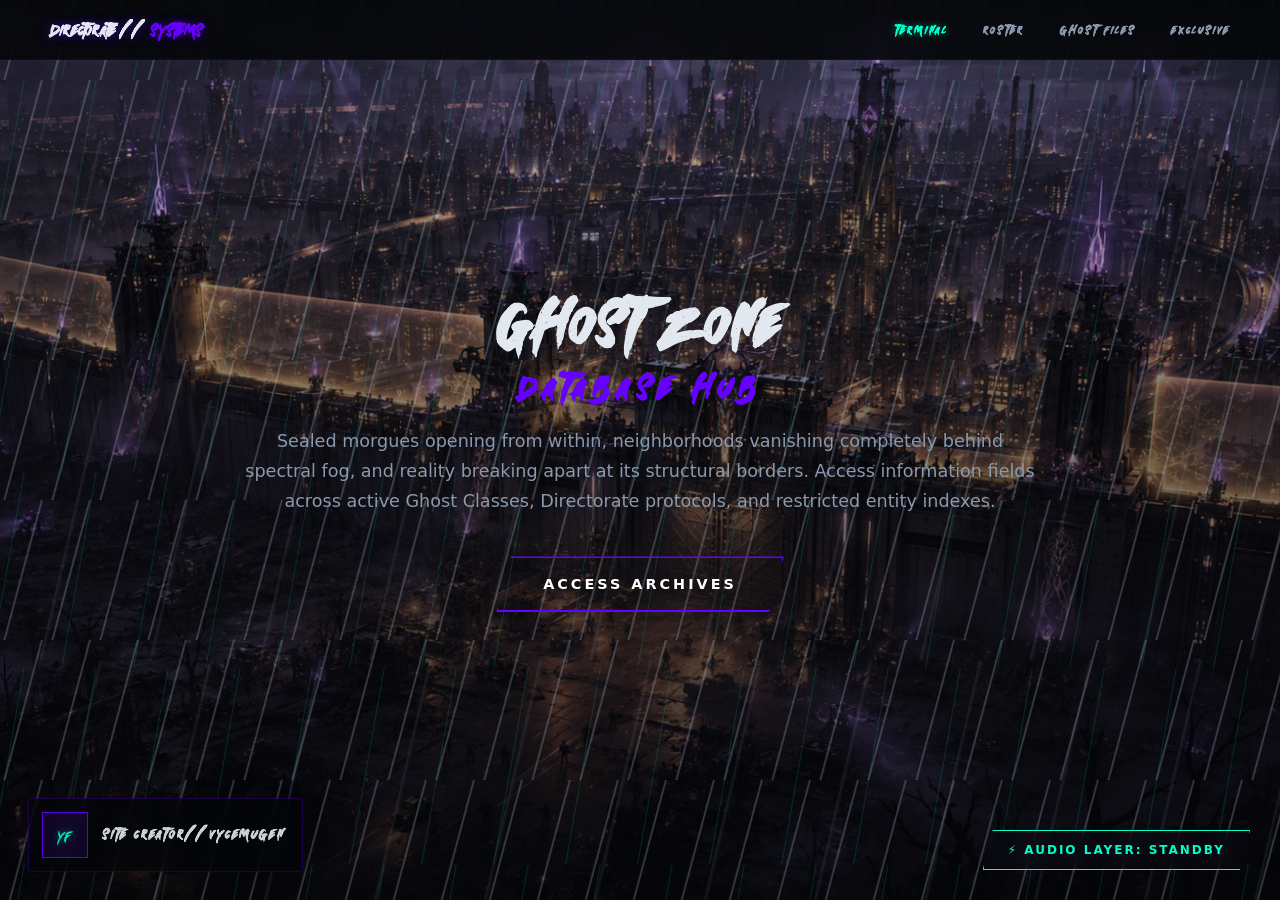
==== commit f682e5d2: "Update index.html" ====
--- a/index.html
+++ b/index.html
@@ -102,7 +102,7 @@
                             <!-- Center Section -->
                             <div class="panel-center">
                                 <div class="dossier-quote">"The last lantern will never fall. Not while I still stand."</div>
-                                <img src="assets/characters/Last Lantern Directorate/aurelia.png" alt="Aurelia Sanara" class="commander-img dossier-image" loading="lazy" decoding="async">
+                                <img src="assets/characters/Last Lantern Directorate/Aurelia.png" alt="Aurelia Sanara" class="commander-img dossier-image" loading="lazy" decoding="async">
                                 <div class="bio-specs-grid">
                                     <p><strong>Age:</strong> 32</p>
                                     <p><strong>Height:</strong> 5' 8"</p>
